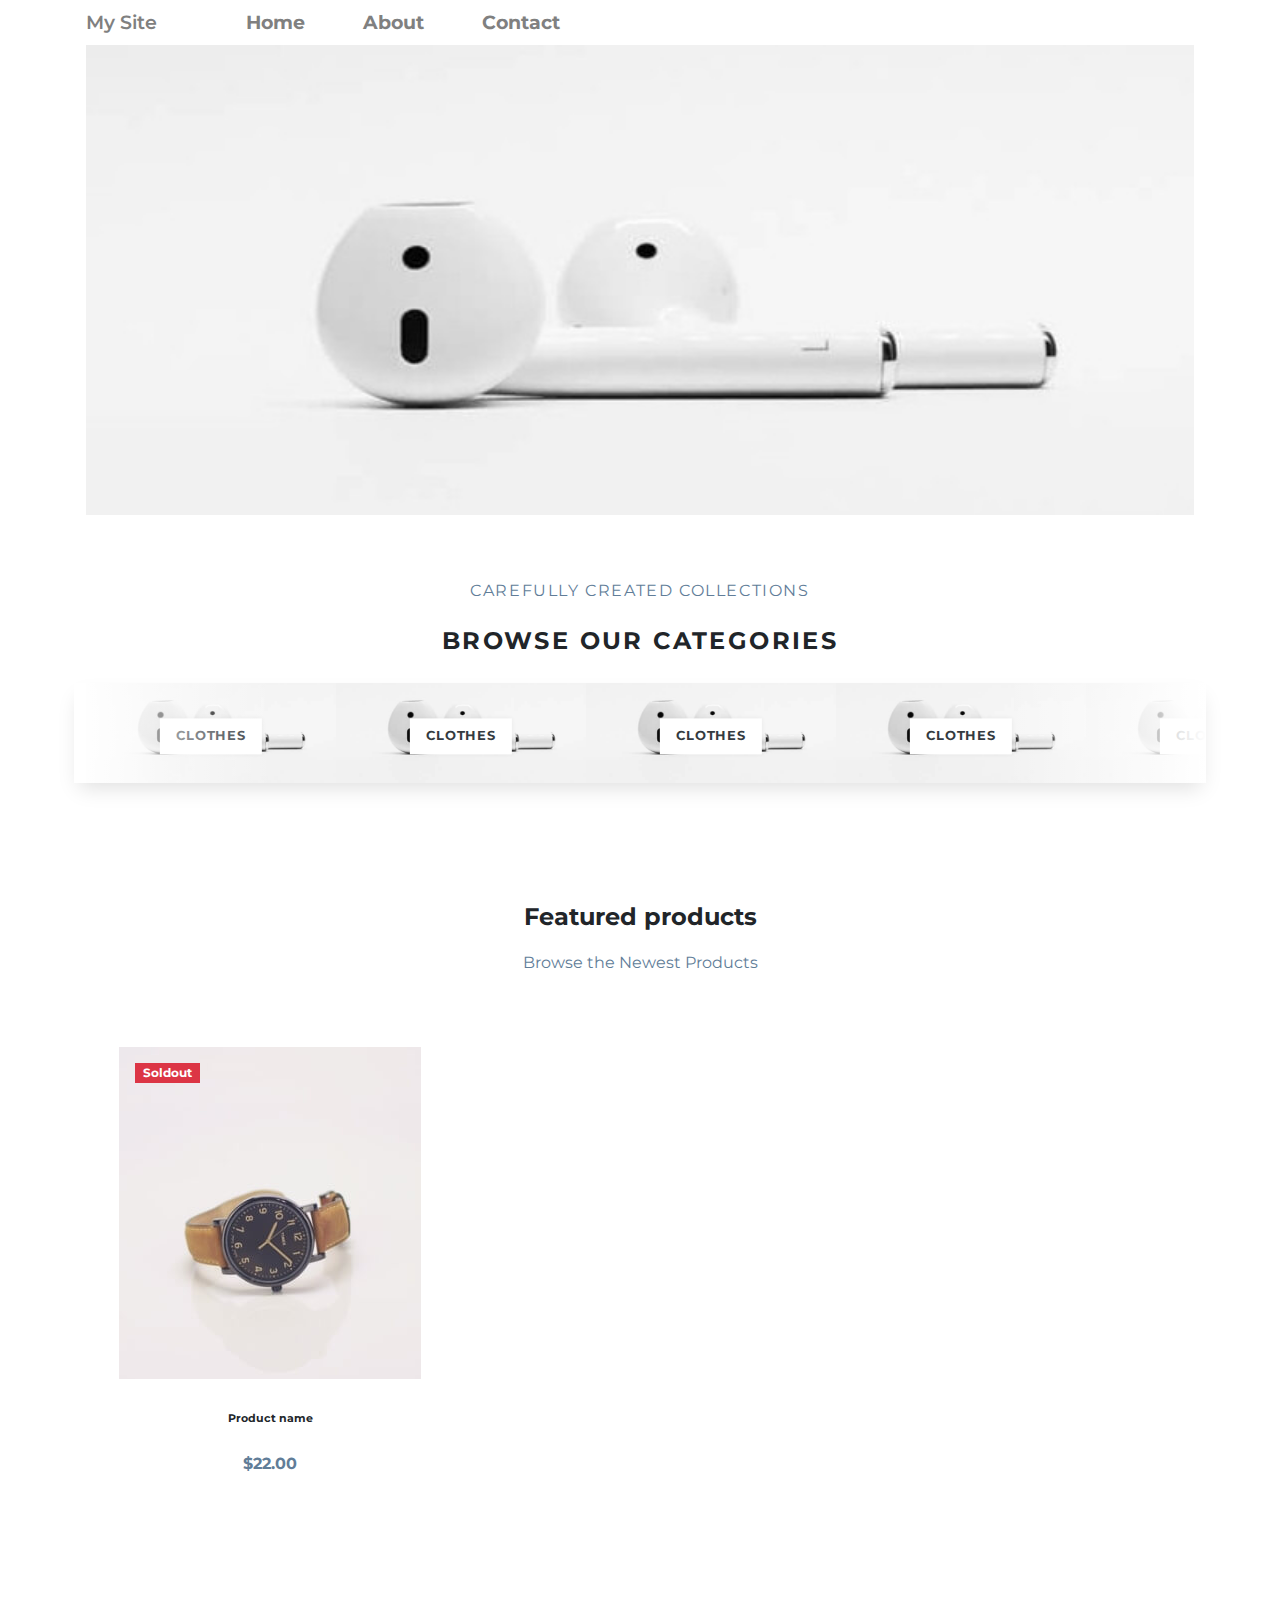
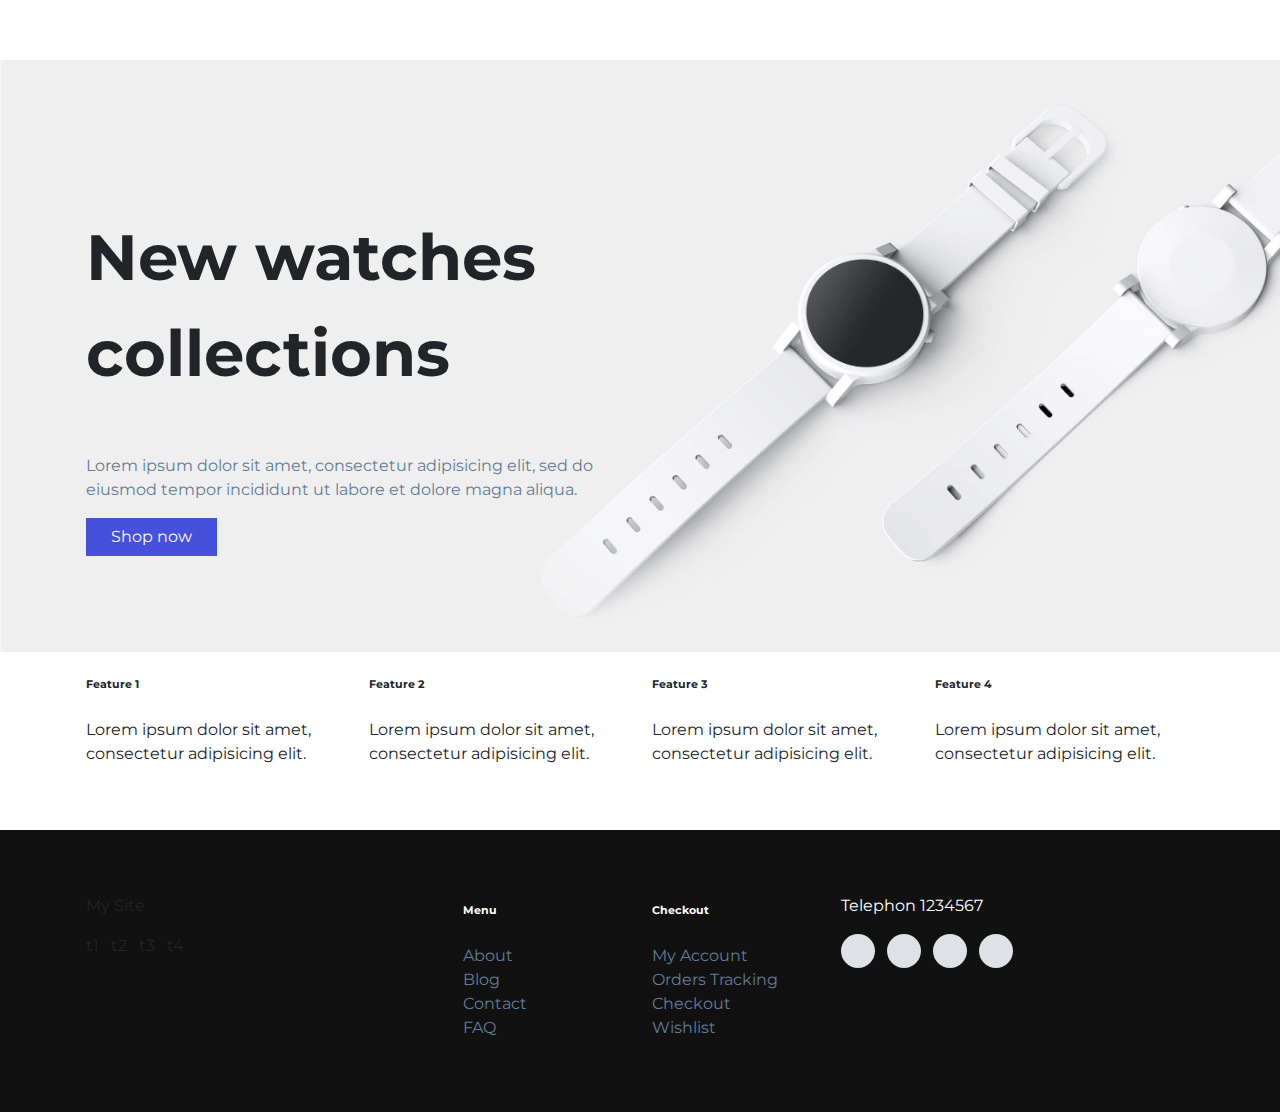
==== index.html @ 3959beb6 "create repo" ====
<!DOCTYPE html>

<html>
  <head>
    <meta charset="utf-8" />
    <meta http-equiv="X-UA-Compatible" content="IE=edge" />
    <title>Hello world</title>
    <meta name="description" content="Site description" />
    <meta name="viewport" content="width=device-width, initial-scale=1" />
    <link href="images/favicon.png" rel="shortcut icon" />

    <link rel="stylesheet" href="css/styles.css" />
    
  </head>
  <body>
    <nav class="navbar py-2 bg-white">
      <dic class="container">
        <a class="navbar-brand">My Site</a>
        <div class="d-flex">

          <ol class="navbar-nav effect-brackets">
            <li class="nav-item"><a href="index.html" class="nav-link">Home</a></li>
            <li class="nav-item"><a href="about.html" class="nav-link">About</a></li>
            <li class="nav-item"><a href="contact.html" class="nav-link">Contact</a></li>
          </ol>
          <ul class="navbar-nav mb-2 flex-row">
            <li class="nav-item"><a href="index.html" class="nav-link"><i class="fas fa-dolly-flatbed"></i></a></li>
            <li class="nav-item"><a href="about.html" class="nav-link"><i class="far fa-heart"></i></a></li>
            <li class="nav-item"><a href="contact.html" class="nav-link"><i class="fas fa-user"></i></a></li>

          </ul>
        </div>
      </dic>
      <!-- navbar  -->
    </nav>

    <div class="container">
      <!-- HERO SECTION-->
      <section class="hero pb-3 d-flex align-items-center">
        <article class="container slider">
            <div class="slides">
                <div class="overflow">
                    <div class="items">
                        <article class="slide">
                            <img src="images/slider/1.jpg">
                        
                        </article>
                        <article class="slide">
                            <img src="images/slider/2.jpg">
                            <div class="row px-4 px-lg-5">
                                <div class="slide2 col-lg-6">
                                    <p class="text-muted text-uppercase mb-2">New Inspiration 2020</p>
                                    <h2 class="text-uppercase mb-3">20% off on new season</h2>
                                    <a class="btn btn-primary rounded-1" href="shop.html">
                                        <span>Browse collections</span>
                                    </a>
                                </div>
                            </div>
                        </article>
                        <article class="slide"><img src="images/slider/3.jpg"></article>
                        <article class="slide">
                            <img src="images/slider/4.jpg">
                            <div class="row px-4 px-lg-5">
                                <div class="slide2 col-lg-6">
                                    <p class="text-muted text-uppercase mb-2">New Inspiration 2020</p>
                                    <h2 class="text-uppercase mb-3">20% off on new season</h2>
                                    <a class="btn btn-primary rounded-1" href="shop.html">
                                        <span>Browse collections</span>
                                    </a>
                                </div>
                            </div>
                        </article>
                        <article class="slide"><img src="images/slider/5.jpg"></article>
                        
                    </div>
                </div>
            </div>  
        </article>
      </section>
      <!-- ./HERO SECTION-->

    <section class="pt-5">
            <!-- Categories -->
            <header class="text-center">
                <p class="text-muted text-uppercase mb-1">Carefully created collections</p>
                <h2 class="h5 text-uppercase mb-4">Browse our categories</h2>
            </header>
        
            <div class="row">
                <!-- Carousel -->
                <div class="carousel">
                    <div class="carousel-track">
                        <div class="carousel-item">
                            <a class="category-item" href="shop.html">
                                <img src="images/product-1.jpg" alt="">
                                <strong class="category-item-title">Clothes</strong>
                            </a>
                        </div>
                        <div class="carousel-item">
                            <a class="category-item" href="shop.html">
                                <img src="images/product-1.jpg" alt="">
                                <strong class="category-item-title">Clothes</strong>
                            </a>
                        </div>
                        <div class="carousel-item">
                            <a class="category-item" href="shop.html">
                                <img src="images/product-1.jpg" alt="">
                                <strong class="category-item-title">Clothes</strong>
                            </a>
                        </div>
                        <div class="carousel-item">
                            <a class="category-item" href="shop.html">
                                <img src="images/product-1.jpg" alt="">
                                <strong class="category-item-title">Clothes</strong>
                            </a>
                        </div>
                        <div class="carousel-item">
                            <a class="category-item" href="shop.html">
                                <img src="images/product-1.jpg" alt="">
                                <strong class="category-item-title">Clothes</strong>
                            </a>
                        </div>
                        <div class="carousel-item">
                            <a class="category-item" href="shop.html">
                                <img src="images/product-1.jpg" alt="">
                                <strong class="category-item-title">Clothes</strong>
                            </a>
                        </div>
                        <div class="carousel-item">
                            <a class="category-item" href="shop.html">
                                <img src="images/product-1.jpg" alt="">
                                <strong class="category-item-title">Clothes</strong>
                            </a>
                        </div>
                        <div class="carousel-item">
                            <a class="category-item" href="shop.html">
                                <img src="images/product-1.jpg" alt="">
                                <strong class="category-item-title">Clothes</strong>
                            </a>
                        </div>
                    </div>
                </div>
            </div>
        </section>


    

    <section class="py-5">
      <!-- showcase  -->
      <div class="container py-5">
        <header class="mb-3">
          <!-- showcase header -->
          <header class="mb-3 text-center">
            <h2 class="mb-0">Featured products</h2>
            <p class="text-muted">Browse the Newest Products</p>
          </header>
        </header>

        <div class="container pt-5 row products-container" style="margin-left: 5px;">
          <!-- products container -->
          <div class="product-wrapper pb-5">
            <article class="product mb-4">
              <!-- product -->
              <span class="badge rounded-0 bg-danger">Soldout</span>
              <a href="detail.html">
                <img src="./images/product.jpg" class="img-fluid" alt="text description"/>
              </a>
              <div class="btn-block shadow d-inline-block">
                <a class="product-btn" href="#"><i class="fas fa-heart"></i></a>
                <a class="product-btn" href="#productView" data-bs-toggle="modal"><i class="fas fa-expand"></i></a>
                <a class="product-btn" href="cart.html"><i class="fas fa-dolly-flatbed"></i></a>
              </div>

              <h6 class="text-center"><a class="reset-anchor" href="detail.html">Product name</a></h6>
              <p class="text-center text-muted font-weight-bold">$22.00</p>
              
        
            </article>
          </div>
          
          <!-- /product -->
          <!-- product -->
        </div>
        <!-- /products container -->
    </div>
    </section>
    <!-- showcase  -->
</div>
    <!-- Divider section-->
  <section class="py-5 bg-center bg-cover" style="background: url(images/bg-1.jpg)">
    <div class="container py-5">
      <div class="row">
        <div class="col-lg-6">
          <h2 class="hero-heading">New watches collections</h2>
          <p class="text-muted">Lorem ipsum dolor sit amet, consectetur adipisicing elit, sed do eiusmod tempor
            incididunt ut labore et dolore magna aliqua.</p><a class="btn btn-primary" href="#"> <i
              class="fas fa-shopping-bag-mr-2"></i>Shop now</a>
        </div>
      </div>
    </div>
  </section>


    <section>
      <!-- info  -->
      <div class="container pb-5">
        <div class="row">

          <div class="col-lg-3 col-md-6">
            <div class="d-flex align-items-center p-4 w-100">
              <div class="">
                <h6>Feature 1</h6>
                <p>Lorem ipsum dolor sit amet, consectetur adipisicing elit.</p>
              </div>
            </div>
          </div>

          <div class="col-lg-3 col-md-6">
            <div class="d-flex align-items-center p-4 w-100">
              <div class="">
                <h6>Feature 2</h6>
                <p>Lorem ipsum dolor sit amet, consectetur adipisicing elit.</p>
              </div>
            </div>
          </div>
          <div class="col-lg-3 col-md-6">
            <div class="d-flex align-items-center p-4 w-100">
              <div class="">
                <h6>Feature 3</h6>
                <p>Lorem ipsum dolor sit amet, consectetur adipisicing elit.</p>
              </div>
            </div>
          </div>
          <div class="col-lg-3 col-md-6">
            <div class="d-flex align-items-center p-4 w-100">
              <div class="">
                <h6>Feature 4</h6>
                <p>Lorem ipsum dolor sit amet, consectetur adipisicing elit.</p>
              </div>
            </div>
          </div>


        </div>
      </div>
    </section>

    <footer class="bg-dark">
      <!-- footer  -->

      <div class="container py-5">
        <div class="row">
          <div class="col-md-4 col-sm-12 mb-3 mb-md-0">
            <p>My Site</p>
            <ul class="list-inline">
              <li class="list-inline-item">t1</li>
              <li class="list-inline-item">t2</li>
              <li class="list-inline-item">t3</li>
              <li class="list-inline-item">t4</li>
            </ul>
          </div>
          <div class="col-md-2 col-sm-12 mb-3 mb-md-0">
            <h6 class="text-white">Menu</h6>
            <ul class="list-unstyled text-muted mb-0">
              <li class="mb-2"> <a class="reset-anchor" href="#">About</a></li>
              <li class="mb-2"><a class="reset-anchor" href="#">Blog</a></li>
              <li class="mb-2"><a class="reset-anchor" href="#">Contact</a></li>
              <li class="mb-2"><a class="reset-anchor" href="#">FAQ</a></li>
            </ul>
          </div>
          <div class="col-md-2 col-sm-12 mb-3 mb-md-0">
            <h6 class="text-white">Checkout</h6>
            <ul class="list-unstyled text-muted mb-0">
              <li class="mb-2"> <a class="reset-anchor" href="#">My Account</a></li>
              <li class="mb-2"> <a class="reset-anchor" href="#">Orders Tracking</a></li>
              <li class="mb-2"> <a class="reset-anchor" href="#">Checkout</a></li>
              <li class="mb-2"> <a class="reset-anchor" href="#">Wishlist</a></li>
            </ul>
          </div>

          <div class="col-md-4 col-sm-12 mb-3 mb-md-0">

            <p class="lead mb-1 text-white">Telephon 1234567</p>
            <ul class="list-inline mb-0">
              <li class="list-inline-item"><a class="social-icon" href="#"><i class="fab fa-facebook-f"></i></a></li>
              <li class="list-inline-item"><a class="social-icon" href="#"><i class="fab fa-twitter"></i></a></li>
              <li class="list-inline-item"><a class="social-icon" href="#"><i class="fab fa-youtube"></i></a></li>
              <li class="list-inline-item"><a class="social-icon" href="#"><i class="fab fa-pinterest"></i></a></li>
            </ul>

          </div>


        </div>


      </div>

      
    </footer>

<link rel="stylesheet" href="https://cdnjs.cloudflare.com/ajax/libs/font-awesome/5.15.3/css/all.min.css" integrity="sha512-iBBXm8fW90+nuLcSKlbmrPcLa0OT92xO1BIsZ+ywDWZCvqsWgccV3gFoRBv0z+8dLJgyAHIhR35VZc2oM/gI1w==" crossorigin="anonymous" referrerpolicy="no-referrer" />
    <script src="" async defer></script>
  </body>
</html>
---- css/styles.css ----
@import url('https://fonts.googleapis.com/css2?family=Montserrat:ital,wght@0,400;0,700;0,900;1,700;1,900&display=swap');

/* @import url('https://cdnjs.cloudflare.com/ajax/libs/font-awesome/5.15.3/css/all.min.css') */

:root {
      /* Typography | Global */
    --bs-font-sans-serif: "Montserrat", sans-serif; 
    --font-size--small: calc((14/16) * 1rem); /* 14px */
    --font-size--default: calc((16/16) * 1rem); /* 16px */
    --font-size--large: calc((24/16) * 1rem); /* 24px */


    /* grey used for paragraphs */
    --grey-5: hsl(210, 22%, 49%);
    --grey-6: hsl(209, 23%, 60%);
    --grey-7: hsl(211, 27%, 70%);
    --grey-8: hsl(210, 31%, 80%);
    --grey-9: hsl(212, 33%, 89%);
    --grey-10: hsl(210, 36%, 96%);

    /* body font size */
    --text-base-size: 1em;
    --text-line-height:1.5;

    --link-color: indigo;
    --link-color-hover: hsl(360, 71%, 66%);

    --transition: all 0.3s linear;
    --spacing: 0.1rem;
    --radius: 0.25rem;
    
    --light-shadow: 0 5px 15px rgba(0, 0, 0, 0.1);
    --dark-shadow: 0 5px 15px rgba(0, 0, 0, 0.2);

    --gradient       : linear-gradient(180deg, rgba(255, 255, 255, 0.15), rgba(255, 255, 255, 0))

  
}

*,
*::before,
*::after{
    box-sizing: border-box;
}

body {
    margin                     : 0;
    font-family                : var(--bs-font-sans-serif);
    font-size                  : 1rem;
    font-weight                : 400;
    line-height                : 1.5;
    color                      : #212529;
    background-color           : #fff;
    -webkit-text-size-adjust   : 100%;
    -webkit-tap-highlight-color: rgba(0, 0, 0, 0);
    overflow-x: hidden;
}


@media (min-width: 576px) {
    body {
        font-size: calc(var(--text-base-size)*0.5em); 
        line-height: calc(var(--text-line-height)*0.5em); 
    }
}

@media (min-width: 768px) {
    body {
        font-size: calc(var(--text-base-size)*0.75em); 
        line-height: calc(var(--text-line-height)*0.75em); 
    }
}

@media (min-width: 992px) {
    body {
        font-size: var(--text-base-size); 
        line-height: var(--text-line-height); 
    }
}

h1{
    font-size: calc(1.375rem + 1.5vw);
}
 
@media (min-width: 1200px){
    h1{
        font-size: 2.5rem;
    }
}

.h6 {
    color:dimgray;
}

/* a tag */

a {
    color: var(--link-color);
    background-color: transparent;
    text-decoration: none;
    transition: var(--transition);
}

a:hover {
    color: var(--link-color-hover);
    text-decoration: underline;
}

.text-center {
    text-align: center !important
}


.reset-anchor {
    color          : inherit;
    transition     : all 0.3s;
    text-decoration: none !important
}

.reset-anchor:hover,
.reset-anchor:focus {
    text-decoration: none
}

.py-5 {
    padding-top   : 3rem !important;
    padding-bottom: 3rem !important
}

.mb-3{
    margin-bottom: 1.5em;
}
.mb-4{
    margin-bottom: 1.7em;
}

.pt-5,
.py-5 {
    padding-top: 3rem !important;
}

.mb-0{
    margin-bottom: 0;
}
.mt-0{
    margin-top: 0;
}


.mx-auto {
    margin-right: auto !important;
    margin-left : auto !important
}


.bg-warning{
    background: rgb(255, 235, 0);
}
.bg-light {
    background-color: #f8f9fa !important
}

.bg-dark {
    background-color: #111 !important
}



.img-fluid{
    height: auto;
    max-width: 100%;
}


.font-weight-bold{
    font-weight: 700;
}

.text-muted {
    color: var(--grey-5);
}

.text-uppercase {
    text-transform: uppercase;
    letter-spacing: 0.1em;
}


.container{
    width        : 100%;
    padding-right: var(--bs-gutter-x, 1rem);
    padding-left : var(--bs-gutter-x, 1rem);
    margin-right : auto;
    margin-left  : auto;
}

@media (min-width:576px){
    .container{
        max-width: 540px;
    }
}

@media (min-width:768px){
    .container{
        max-width: 720px;
    }
}

@media (min-width:992px){
    .container{
        max-width: 960px;
    }
}

@media (min-width:1200px){
    .container{
        max-width: 1140px;
    }
}

@media (min-width:1400px){
    .container{
        max-width: 1320px;
    }
}



.row{

    --bs-gutter-x: 1.5rem;
    --bs-gutter-y: 0;

    display: flex;
    flex-wrap: wrap;

    margin-top: calc(var(--bs-gutter-y) * -1);
    margin-right: calc(var(--bs-gutter-x) / -2);
    margin-left: calc(var(--bs-gutter-x) / -2);
}

.row>*{
    width: 100%;
    max-width: 100%;
    flex-shrink: 0;
    margin-top: var(--bs-gutter-y);
    padding-right: calc(var(--bs-gutter-x) / 2);
    padding-left: calc(var(--bs-gutter-x) / 2);
}

.col-1{
    width: calc(100% / 12);
}

.col-3{
    width: 25%;
    flex: 0 0 auto;
}

.col-12{
    width: 100%;
    flex: 0 0 auto;
}


@media (min-width:576px){
    .col-sm{
        flex: 1 0 0%;
    }

    .col-sm-auto{
        flex: 0 0 auto;
        width: auto;
    }

    .col-sm-1{
        flex: 0 0 auto;
        width: calc(100% / 12);
    }

    .col-sm-12{
        flex: 0 0 auto;
        width: 100%;
    }
}

@media (min-width:768px){
    .col-md{
        flex: 1 0 0%;
    }

    .col-md-auto{
        flex: 0 0 auto;
        width: auto;
    }

    .col-md-1{
        flex: 0 0 auto;
        width: calc(100% / 12);
    }

    .col-md-2{
        flex: 0 0 auto;
        width: calc(100% / 6);
    }
    .col-md-4{
        flex: 0 0 auto;
        width: calc(100% / 3);
    }
    .col-md-6{
        flex: 0 0 auto;
        width: 50%;
    }
}

@media (min-width:992px){
    .col-lg-3{
        flex: 0 0 auto;
        width: 25%;
    }
    .col-lg-6{
        flex: 0 0 auto;
        width: 50%;
    }
    .col-lg-10 {
        -ms-flex: 0 0 auto;
        flex    : 0 0 auto;
        width   : 83.33333%
    }

}

@media (min-width:1200px){
    .container{
        max-width: 1140px;
    }
}

@media (min-width:1400px){
    .container{
        max-width: 1320px;
    }
}

ol, ul{
    margin: 0;
    list-style: none;
}

.list-inline{
    padding-left: 0;
    list-style: none;
}


.list-inline-item{
    display: inline-block;
}

.list-inline-item:not(:last-child) {
    margin-right: .5rem
}
.list-unstyled{
    padding-left: 0;
    list-style: none;
}

.py-2 {

}
.bg-white{

}

.d-flex{
    display: flex;
    flex-basis: 100%;
    flex-grow: 1;
    align-items: center;
    justify-content: space-between;
    
}

.bg-center {
    background-position: center;
}
.bg-cover{
    background-size: cover;
}


.flex-row{
    flex-direction: row !important;
}

/* Divider section */

.btn {
    display            : inline-block;
    font-weight        : 400;
    line-height        : 1.5;
    color              : #212529;
    text-align         : center;
    text-decoration    : none;
    vertical-align     : middle;
    cursor             : pointer;
    -webkit-user-select: none;
    -moz-user-select   : none;
    -ms-user-select    : none;
    user-select        : none;
    background-color   : transparent;
    border             : 1px solid transparent;
    padding            : .375rem 1.5rem;
    font-size          : 1rem;
    border-radius      : 0rem;
    transition         : color 0.15s ease-in-out, background-color 0.15s ease-in-out, border-color 0.15s ease-in-out, box-shadow 0.15s ease-in-out
}


.btn:hover {
    color: #212529
}


.btn:focus {
    outline   : 0;
    box-shadow: 0 0 0 .2rem rgba(70, 80, 221, 0.25)
}



.bg-center {
    background-position: center center !important
}

.bg-cover {
    background-size: cover !important
}
.ms-auto {
    margin-left: auto !important
}

.bg-gradient {
    background-image: var(--gradient) !important
}


@media (min-width: 992px) {
    .hero-heading {
        font-size: 4rem
    }
}

.btn-primary {
    color           : #fff;
    background-color: #4650dd;
    border-color    : #4650dd
}

.btn-primary:hover {
    color           : #fff;
    background-color: #3c44bc;
    border-color    : #3840b1
}
.btn-primary:active,
.btn-primary.active{
    color           : #fff;
    background-color: #3840b1;
    border-color    : #353ca6
}
.btn-primary:active:focus,
.btn-primary.active:focus {
    box-shadow: 0 0 0 .2rem rgba(98, 106, 226, 0.5)
}


/* product */


.products-container {
    margin-left : auto;
    margin-right: auto;
    position    : relative;
    overflow    : hidden;
    list-style  : none;
    padding     : 0;
    z-index     : 1
}

.product-wrapper{
    position           : relative;
    width              : 100%;
    height             : 100%;
    z-index            : 1;
    display            : flex;
    transition-property: transform;
    box-sizing         : content-box;
}


.pb-5 {
    padding-bottom: 3rem !important
}

.product {
    position: relative !important;
}

.product img {
    transition: all 0.3s
}

.product:hover img {
    opacity: 0.6
}

.mb-4 {
    margin-bottom: 1.5rem !important
}

.product .badge {
    position: absolute;
    top     : 1rem;
    left    : 1rem;
    z-index : 999
}

.badge {
    display       : inline-block;
    padding       : .35em .65em;
    font-size     : .75em;
    font-weight   : 700;
    line-height   : 1;
    color         : #fff;
    text-align    : center;
    white-space   : nowrap;
    vertical-align: baseline;
    border-radius : .25rem
}

.badge:empty {
    display: none
}

.btn .badge {
    position: relative;
    top     : -1px
}

.rounded {
    border-radius: .25rem !important
}

.rounded-0 {
    border-radius: 0 !important
}

.rounded-1 {
    border-radius: .2rem !important
}

.rounded-2 {
    border-radius: .25rem !important
}

.rounded-3 {
    border-radius: .3rem !important
}

.rounded-circle {
    border-radius: 50% !important
}

.rounded-pill {
    border-radius: 50rem !important
}

.rounded-top {
    border-top-left-radius : .25rem !important;
    border-top-right-radius: .25rem !important
}

.rounded-end {
    border-top-right-radius   : .25rem !important;
    border-bottom-right-radius: .25rem !important
}

.rounded-bottom {
    border-bottom-right-radius: .25rem !important;
    border-bottom-left-radius : .25rem !important
}

.rounded-start {
    border-bottom-left-radius: .25rem !important;
    border-top-left-radius   : .25rem !important
}

.bg-danger {
    background-color: #dc3545 !important
}


/* TODO */

.product:hover .btn-block {
    -webkit-transform: none;
    transform        : none;
    opacity          : 1
}

.product .btn-block {
    position         : absolute;
    top              : 1rem;
    right            : 1rem;
    -webkit-transform: translateX(0.5rem);
    transform        : translateX(0.5rem);
    opacity          : 0;
    transition       : all 0.3s
}

.shadow {
    box-shadow: 0 0.5rem 1rem rgba(0, 0, 0, 0.15) !important
}

.d-inline-block {
    display: inline-block !important
}

.product-btn {
    width          : 50px;
    height         : 50px;
    display        : -ms-flexbox;
    display        : flex;
    -ms-flex-align : center;
    align-items    : center;
    -ms-flex-pack  : center;
    justify-content: center;
    text-transform : uppercase;
    font-size      : 0.85rem;
    font-weight    : 400;
    background     : #fff;
    text-decoration: none;
    color          : inherit;
    transition     : all 0.3s;
    z-index        : 99;
    opacity        : 0
}

.product-btn:hover {
    background: #4650dd;
    color     : #fff
}

.product:hover .product-btn {
    opacity          : 1;
    -webkit-transform: none;
    transform        : none
}





/* effect-brackets: Brackets */

.effect-brackets a::before,
.effect-brackets a::after {
    display: inline-block;
    opacity: 0;
    transition: transform 0.3s, opacity 0.2s;
}

.effect-brackets a::before {
    margin-right: 10px;
    content: '[';
    transform: translateX(20px);
}

.effect-brackets a::after {
    margin-left: 10px;
    content: ']';
    transform: translateX(-20px);
}

.effect-brackets a:hover::before,
.effect-brackets a:hover::after,
.effect-brackets a:focus::before,
.effect-brackets a:focus::after {
    opacity: 1;
    transform: translateX(0px);
}


.social-icon {
    width          : 34px;
    height         : 34px;
    border-radius  : 50%;
    display        : -ms-flexbox;
    display        : flex;
    -ms-flex-align : center;
    align-items    : center;
    -ms-flex-pack  : center;
    justify-content: center;
    background     : #dee2e6;
    color          : #212529;
    transition     : all 0.3s;
    font-size      : 0.75rem;
    text-decoration: none
}

.social-icon:hover,
.social-icon:focus {
    background: #4650dd;
    color     : #fff
}

.text-shadow {
    text-shadow: 0 1px 3px rgba(0, 0, 0, 0.2)
}

.text-underlined {
    position: relative;
    display : inline-block
}

.text-underlined::after {
    content   : '';
    position  : absolute;
    display   : block;
    width     : 100%;
    height    : 1px;
    background: #4650dd;
    bottom    : 2px;
    left      : 0
}

.text-white {
    color: #fff !important
}

.text-body {
    color: #212529 !important
}

nav {
    background: white;
    position: relative;
    font-size: 1.2rem;
    line-height: 1.5;
    padding: 1.5rem 2rem;
}

.navbar{
    display: flex;
    padding-bottom: .5rem;
    padding-top: .5rem;
}

.navbar>.container{
    display: flex;
    align-items: center;
    justify-content: space-between;
}

.navbar-nav{
    overflow: hidden;
    display: none;
    align-items: center;
    transition: var(--transition);
}
  
.navbar-nav a {
    background: white;
    color: grey;
    font-weight: bold;
    display: inline-block;
    width: 100%;
}

.navbar-nav-btn{
    transition: var(--transition); 
}

.nav-link{
    padding-left: .5rem;
    padding-right: .5rem;
    display: block;
    text-decoration: none;
    transition: var(--transition);
}

.nav-link:hover{
    transition: var(--transition);
}

.navbar-brand{
    color: grey;
    line-height: inherit;
    display: inline-block;
    margin-right: 1.5rem;
    white-space: nowrap;
    font-weight: 600;
}

.navbar-brand:hover,
.navbar-brand:focus {
    text-decoration: none;
}

.trigger {
    display: none;
}

.nav-toggle{
    margin-right: 1rem;
}

#hamburger:checked~.navbar-nav{
    position: absolute;
    width: 100%;
    left: 0;
    top: 60px;
    background-color: white;
    height: auto;
    z-index: 10;
    display: flex;
    flex-direction: column;
    flex-wrap: wrap;
    justify-content: center;
    align-content: center;
    transition: var(--transition);
}

@media screen and (min-width: 64em) {
    .navbar{
        margin: 0 auto;
        display: flex;
        align-items: center;
        justify-content: space-between;
        position: relative;
    }

    .navbar label{
        display: none;
    }
    
    .navbar-nav {
        display: flex;
        justify-content: space-between;
        align-items: center;
        position: relative;
    }
    .navbar-nav a {
        background: white;
        color: grey;
        display: inline-block;
        margin-right: 0.5rem;
        width: 100%;
        transition: var(--transition);
    }

    .navbar-nav a:hover {
        color: var(--link-color-hover);
    }

    .navbar-nav-btn{
        line-height: inherit;
        display: flex;
        align-items: center; 
        justify-content: flex-end;
    }

    .navbar-nav-btn li{
        display: inline-flex;
    }
    
    .navbar-nav-btn li a{
        background: transparent;
        font-weight: bold;
    }
    
    .navbar-nav-btn li a:hover{
        color: var(--link-color-hover);
    } 

}


.align-items-start {
    align-items: flex-start !important;
}

.align-items-end {
    align-items: flex-end !important;
}

.align-items-center {
    align-items: center !important;
}

.align-items-baseline {
    align-items: baseline !important;
}

.align-items-stretch {
    align-items: stretch !important;
}

.form-label {
    margin-bottom: .5rem
}
.form-control {
    display           : block;
    width             : 100%;
    padding           : .375rem .75rem;
    font-size         : 1rem;
    font-weight       : 400;
    line-height       : 1.5;
    color             : #212529;
    background-color  : #fff;
    background-clip   : padding-box;
    border            : 1px solid #ced4da;
    -webkit-appearance: none;
    -moz-appearance   : none;
    appearance        : none;
    border-radius     : 0rem;
    transition        : border-color 0.15s ease-in-out, box-shadow 0.15s ease-in-out
}

.form-control:focus {
    color           : #212529;
    background-color: #fff;
    border-color    : #a3a8ee;
    outline         : 0;
    box-shadow      : 0 0 0 .2rem rgba(70, 80, 221, 0.25)
}

.form-control::placeholder {
    color  : #ced4da;
    opacity: 1
}

.form-control:disabled,
.form-control[readonly] {
    background-color: #e9ecef;
    opacity         : 1
}

.form-check {
    display      : block;
    min-height   : 1.5rem;
    padding-left : 1.5em;
    margin-bottom: .125rem
}

.form-check .form-check-input {
    float      : left;
    margin-left: -1.5em
}

.form-check-input {
    width                     : 1em;
    height                    : 1em;
    margin-top                : .25em;
    vertical-align            : top;
    background-color          : #fff;
    background-repeat         : no-repeat;
    background-position       : center;
    background-size           : contain;
    border                    : 1px solid rgba(0, 0, 0, 0.25);
    -webkit-appearance        : none;
    -moz-appearance           : none;
    appearance                : none;
    -webkit-print-color-adjust: exact;
    color-adjust              : exact
}

.form-check-input[type="checkbox"] {
    border-radius: .25em
}


.form-check-input:active {
    -webkit-filter: brightness(90%);
    filter        : brightness(90%)
}

.form-check-input:focus {
    border-color: #a3a8ee;
    outline     : 0;
    box-shadow  : 0 0 0 .2rem rgba(70, 80, 221, 0.25)
}

.form-check-input:checked {
    background-color: #4650dd;
    border-color    : #4650dd
}

.form-check-input:checked[type="checkbox"] {
    background-image: url("data:image/svg+xml,%3csvg xmlns='http://www.w3.org/2000/svg' viewBox='0 0 20 20'%3e%3cpath fill='none' stroke='%23fff' stroke-linecap='round' stroke-linejoin='round' stroke-width='3' d='M6 10l3 3l6-6'/%3e%3c/svg%3e")
}


.form-check-input[type="checkbox"]:indeterminate {
    background-color: #4650dd;
    border-color    : #4650dd;
    background-image: url("data:image/svg+xml,%3csvg xmlns='http://www.w3.org/2000/svg' viewBox='0 0 20 20'%3e%3cpath fill='none' stroke='%23fff' stroke-linecap='round' stroke-linejoin='round' stroke-width='3' d='M6 10h8'/%3e%3c/svg%3e")
}


.table-responsive {
    overflow-x                : hidden;
}

.table {
    --bs-table-bg           : rgba(0, 0, 0, 0);
    --bs-table-striped-color: #212529;
    --bs-table-striped-bg   : rgba(0, 0, 0, 0.05);
    --bs-table-active-color : #212529;
    --bs-table-active-bg    : rgba(0, 0, 0, 0.1);
    --bs-table-hover-color  : #212529;
    --bs-table-hover-bg     : rgba(0, 0, 0, 0.075);
    width                   : 100%;
    margin-bottom           : 1rem;
    color                   : #212529;
    vertical-align          : top;
    border-color            : #dee2e6
}


.table>tbody {
    vertical-align: inherit
}

.table>thead {
    vertical-align: bottom
}

.table>:not(:last-child)>:last-child>* {
    border-bottom-color: currentColor
}

.border-light {
    border-color: #f8f9fa !important
}

.border-0 {
    border: 0 !important
}

.align-items-center {
    align-items   : center !important
}

.p-3 {
    padding: 1rem !important
}
.align-middle {
    vertical-align: middle !important
}
.quantity {
    display       : flex;
    align-items   : center;
    max-width     : 6rem;
    min-width     : 6rem;
    padding       : 0.5rem 0
}
.quantity button {
    border         : none;
    width          : 2rem;
    min-width      : 2rem;
    height         : 2rem;
    display        : block;
    display        : flex;
    align-items    : center;
    justify-content: center;
    font-size      : 0.6rem
}

.quantity button:focus,
.quantity button:hover {
    border : none;
    outline: none
}

.quantity input {
    text-align: center
}

.btn-outline-primary {
    color       : #4650dd;
    border-color: #4650dd
}

.btn-outline-primary:hover {
    color           : #fff;
    background-color: #4650dd;
    border-color    : #4650dd
}
.text-start {
    text-align: left !important
}

.text-end {
    text-align: right !important
}
.text-md-end {
    text-align: right !important
}

small,
.small {
    font-size: .875em
}


/* Carousel */
/* carousel */

.carousel {
    background: white;
    box-shadow: 0 10px 20px -5px rgba(0, 0, 0, 0.125);
  
    position: relative;
    width: 100%;
    height: 100px;
    margin: auto;
    overflow: hidden;
}

.carousel .carousel-track {
    animation: scroll 40s linear infinite;
    display: flex;
    width: calc(250px * 8);
}
  
.carousel-item img {
    object-fit: cover;
    width: 250px;
    height: 100px;
}


/*  */

.carousel::before, .carousel::after {
    background: linear-gradient(to right, white 0%, rgba(255, 255, 255, 0) 100%);
    position: absolute;
    content: "";
    height: 100px;
    width: 200px;
    z-index: 2;
}

.carousel::after {
    right: 0;
    top: 0;
    transform: rotateZ(180deg);
}
.carousel::before {
    left: 0;
    top: 0;
}


/* category */
.category-item {
    display: block;
    position: relative;
}
  
.category-item img {
    transition: all 0.3s;
}
  
.category-item-title {
    display: inline-block;
    padding: 0.5rem 1rem;

    color: #343a40;
    background: #fff;
    font-size: 0.8rem;
    text-transform: uppercase;
    letter-spacing: 0.07em;

    position: absolute;
    top: 50%;
    left: 50%;

    transform: translate(-50%, -50%);
    box-shadow: 0 0 5px rgba(0, 0, 0, 0.07);
  
}
  
.category-item:hover img {
    opacity: 0.7;
}


@keyframes scroll {
    0% {
        transform: translateX(0);
    }
    100% {
         transform: translateX(calc(-250px * 4));
    }
}



/* hero */

.hero {
/*    min-height: 15em;
    max-height: 20em;*/
}
.hero p {
    padding-top: 2em;
    padding-bottom: 1em;
}
.hero h2 {
    padding-bottom: 2em;
}

/*сркывает все, что находится за пределами этого блока*/
.overflow{ 
    width: 100%;
    overflow: hidden;
}

/* slider */

.slider {
    position: relative;
    text-align: center;
    margin: 0 auto;
    padding: 0;
}


/*размер слайдера*/
.slides .slide {
    width: 20%;
    float: left;
    position: relative;
}

/* 
.slide{
    width: 100%;
} */

.slide2{
    position: absolute;
    top: 30%;
    left: 0;
}

/*устанавливает общий размер блока с изображениями*/
.slides .items{ 
    width: 500%;
    line-height: 0;
    margin: 0;
    position: relative;
}

.slide img{ /*размер изображений слайдера*/
    width: 100%;
    max-width: 100%;
}

@keyframes slider {
    0% { left: 0%; }
    10% { left: 0%; }
    20% { left: -100%; }
    30% { left: -200%; }
    40% { left: -300%; }
    50% { left: -400%; }
    60% { left: -300%; }
    70% { left: -200%; }
    80% { left: -100%; }
    95% { left: -100%; }
    100% { left: -0%; }
}
.slider .items{ 
    animation: 30s slider infinite; 
    animation-delay: 2s;
}

.slider .items:hover {
    animation-play-state: paused;
}
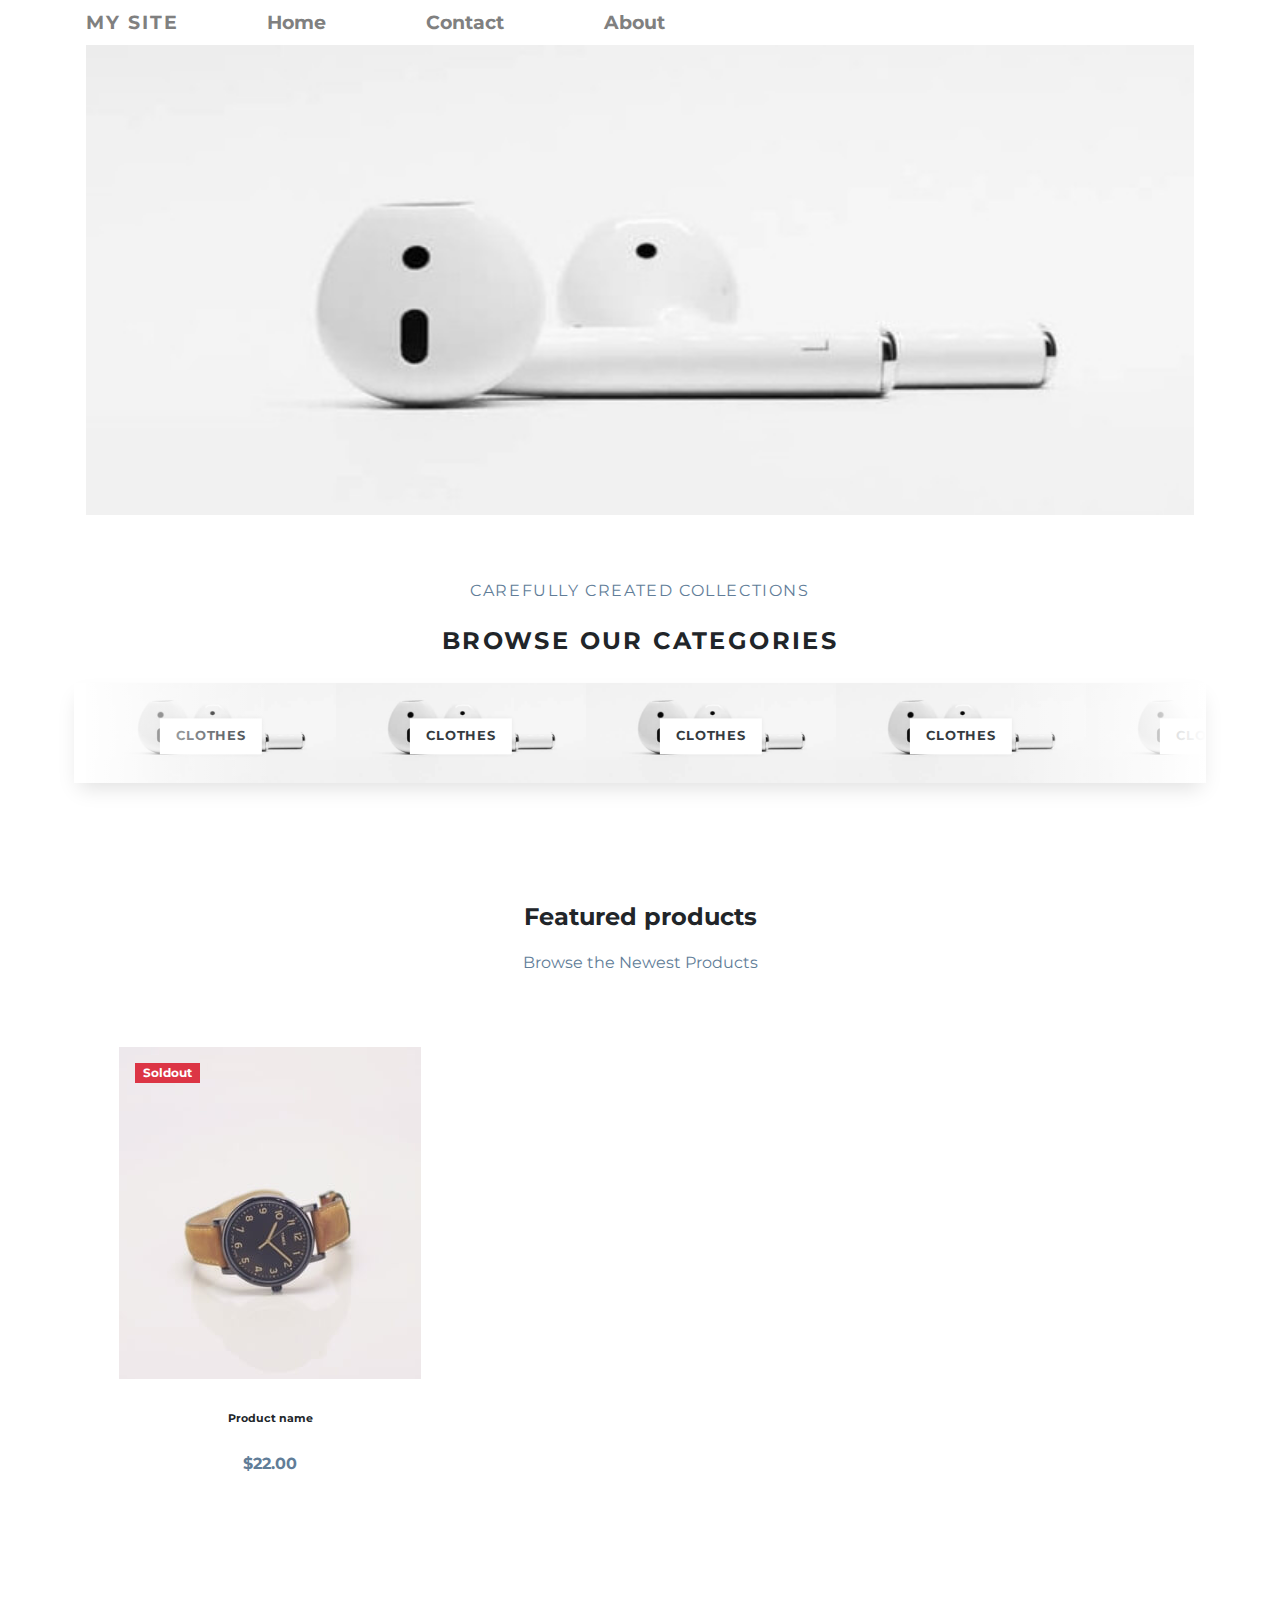
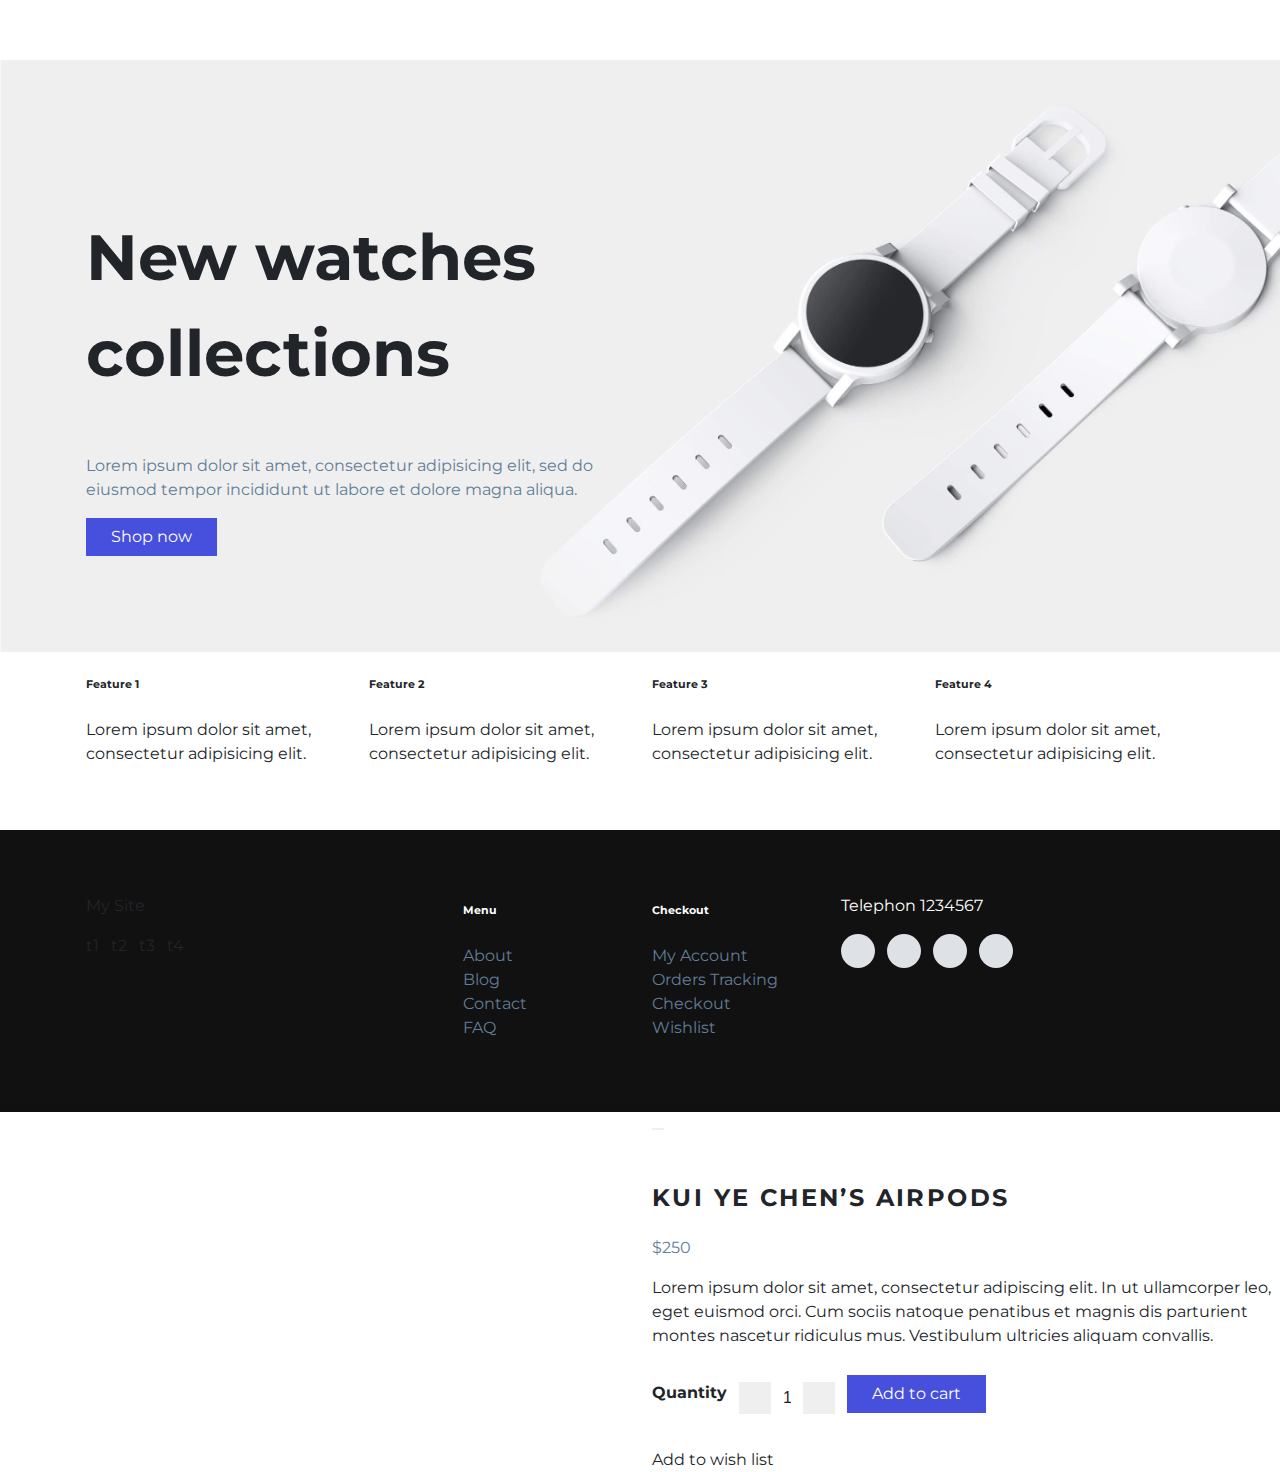
==== commit 0e0e2403: "added js" ====
--- a/index.html
+++ b/index.html
@@ -13,30 +13,43 @@
     
   </head>
   <body>
-    <nav class="navbar py-2 bg-white">
-      <dic class="container">
-        <a class="navbar-brand">My Site</a>
-        <div class="d-flex">
-
-          <ol class="navbar-nav effect-brackets">
+    <nav class="py-2 bg-white navbar">
+
+      <div class="container">
+
+        <input class="trigger" type="checkbox" id="hamburger">
+        <label for="hamburger">
+            <i class="nav-toggle fas fa-bars"></i>
+        </label>
+
+        <div class="navbar-header">
+            <a class="navbar-brand" href="index.html">
+                <span class="font-weight-bold text-uppercase text-dark">My Site</span>
+            </a>
+        </div>
+
+        <ul class="d-flex navbar-nav effect-brackets">
             <li class="nav-item"><a href="index.html" class="nav-link">Home</a></li>
+            <li class="nav-item"><a href="contact.html" class="nav-link">Contact</a></li>
             <li class="nav-item"><a href="about.html" class="nav-link">About</a></li>
-            <li class="nav-item"><a href="contact.html" class="nav-link">Contact</a></li>
-          </ol>
-          <ul class="navbar-nav mb-2 flex-row">
-            <li class="nav-item"><a href="index.html" class="nav-link"><i class="fas fa-dolly-flatbed"></i></a></li>
-            <li class="nav-item"><a href="about.html" class="nav-link"><i class="far fa-heart"></i></a></li>
+            
+        </ul>
+
+        <ul class="flex-row mb-2 d-flex navbar-nav-btn">
+            <li class="nav-item"><a href="index.html" class="nav-link position-relative"><i class="fas fa-dolly-flatbed"></i><span class="badge rounded-pill bg-primary">2</span></a></li>
+            <li class="nav-item"><a href="about.html" class="nav-link position-relative"><i class="far fa-heart"></i><span class="badge rounded-pill bg-primary">2</span></a></li>
             <li class="nav-item"><a href="contact.html" class="nav-link"><i class="fas fa-user"></i></a></li>
-
-          </ul>
-        </div>
-      </dic>
+        </ul>
+
+      </div>
+
       <!-- navbar  -->
+      
     </nav>
 
     <div class="container">
       <!-- HERO SECTION-->
-      <section class="hero pb-3 d-flex align-items-center">
+      <section class="pb-3 hero d-flex align-items-center">
         <article class="container slider">
             <div class="slides">
                 <div class="overflow">
@@ -47,10 +60,10 @@
                         </article>
                         <article class="slide">
                             <img src="images/slider/2.jpg">
-                            <div class="row px-4 px-lg-5">
+                            <div class="px-4 row px-lg-5">
                                 <div class="slide2 col-lg-6">
-                                    <p class="text-muted text-uppercase mb-2">New Inspiration 2020</p>
-                                    <h2 class="text-uppercase mb-3">20% off on new season</h2>
+                                    <p class="mb-2 text-muted text-uppercase">New Inspiration 2020</p>
+                                    <h2 class="mb-3 text-uppercase">20% off on new season</h2>
                                     <a class="btn btn-primary rounded-1" href="shop.html">
                                         <span>Browse collections</span>
                                     </a>
@@ -60,10 +73,10 @@
                         <article class="slide"><img src="images/slider/3.jpg"></article>
                         <article class="slide">
                             <img src="images/slider/4.jpg">
-                            <div class="row px-4 px-lg-5">
+                            <div class="px-4 row px-lg-5">
                                 <div class="slide2 col-lg-6">
-                                    <p class="text-muted text-uppercase mb-2">New Inspiration 2020</p>
-                                    <h2 class="text-uppercase mb-3">20% off on new season</h2>
+                                    <p class="mb-2 text-muted text-uppercase">New Inspiration 2020</p>
+                                    <h2 class="mb-3 text-uppercase">20% off on new season</h2>
                                     <a class="btn btn-primary rounded-1" href="shop.html">
                                         <span>Browse collections</span>
                                     </a>
@@ -82,8 +95,8 @@
     <section class="pt-5">
             <!-- Categories -->
             <header class="text-center">
-                <p class="text-muted text-uppercase mb-1">Carefully created collections</p>
-                <h2 class="h5 text-uppercase mb-4">Browse our categories</h2>
+                <p class="mb-1 text-muted text-uppercase">Carefully created collections</p>
+                <h2 class="mb-4 h5 text-uppercase">Browse our categories</h2>
             </header>
         
             <div class="row">
@@ -159,16 +172,16 @@
 
         <div class="container pt-5 row products-container" style="margin-left: 5px;">
           <!-- products container -->
-          <div class="product-wrapper pb-5">
-            <article class="product mb-4">
+          <div class="pb-5 product-wrapper">
+            <article class="mb-4 product">
               <!-- product -->
               <span class="badge rounded-0 bg-danger">Soldout</span>
               <a href="detail.html">
                 <img src="./images/product.jpg" class="img-fluid" alt="text description"/>
               </a>
-              <div class="btn-block shadow d-inline-block">
+              <div class="shadow btn-block d-inline-block">
                 <a class="product-btn" href="#"><i class="fas fa-heart"></i></a>
-                <a class="product-btn" href="#productView" data-bs-toggle="modal"><i class="fas fa-expand"></i></a>
+                <a class="product-btn detail" href="#"><i class="fas fa-expand"></i></a>
                 <a class="product-btn" href="cart.html"><i class="fas fa-dolly-flatbed"></i></a>
               </div>
 
@@ -183,6 +196,7 @@
           <!-- product -->
         </div>
         <!-- /products container -->
+
     </div>
     </section>
     <!-- showcase  -->
@@ -208,7 +222,7 @@
         <div class="row">
 
           <div class="col-lg-3 col-md-6">
-            <div class="d-flex align-items-center p-4 w-100">
+            <div class="p-4 d-flex align-items-center w-100">
               <div class="">
                 <h6>Feature 1</h6>
                 <p>Lorem ipsum dolor sit amet, consectetur adipisicing elit.</p>
@@ -217,7 +231,7 @@
           </div>
 
           <div class="col-lg-3 col-md-6">
-            <div class="d-flex align-items-center p-4 w-100">
+            <div class="p-4 d-flex align-items-center w-100">
               <div class="">
                 <h6>Feature 2</h6>
                 <p>Lorem ipsum dolor sit amet, consectetur adipisicing elit.</p>
@@ -225,7 +239,7 @@
             </div>
           </div>
           <div class="col-lg-3 col-md-6">
-            <div class="d-flex align-items-center p-4 w-100">
+            <div class="p-4 d-flex align-items-center w-100">
               <div class="">
                 <h6>Feature 3</h6>
                 <p>Lorem ipsum dolor sit amet, consectetur adipisicing elit.</p>
@@ -233,7 +247,7 @@
             </div>
           </div>
           <div class="col-lg-3 col-md-6">
-            <div class="d-flex align-items-center p-4 w-100">
+            <div class="p-4 d-flex align-items-center w-100">
               <div class="">
                 <h6>Feature 4</h6>
                 <p>Lorem ipsum dolor sit amet, consectetur adipisicing elit.</p>
@@ -251,7 +265,7 @@
 
       <div class="container py-5">
         <div class="row">
-          <div class="col-md-4 col-sm-12 mb-3 mb-md-0">
+          <div class="mb-3 col-md-4 col-sm-12 mb-md-0">
             <p>My Site</p>
             <ul class="list-inline">
               <li class="list-inline-item">t1</li>
@@ -260,18 +274,18 @@
               <li class="list-inline-item">t4</li>
             </ul>
           </div>
-          <div class="col-md-2 col-sm-12 mb-3 mb-md-0">
+          <div class="mb-3 col-md-2 col-sm-12 mb-md-0">
             <h6 class="text-white">Menu</h6>
-            <ul class="list-unstyled text-muted mb-0">
+            <ul class="mb-0 list-unstyled text-muted">
               <li class="mb-2"> <a class="reset-anchor" href="#">About</a></li>
               <li class="mb-2"><a class="reset-anchor" href="#">Blog</a></li>
               <li class="mb-2"><a class="reset-anchor" href="#">Contact</a></li>
               <li class="mb-2"><a class="reset-anchor" href="#">FAQ</a></li>
             </ul>
           </div>
-          <div class="col-md-2 col-sm-12 mb-3 mb-md-0">
+          <div class="mb-3 col-md-2 col-sm-12 mb-md-0">
             <h6 class="text-white">Checkout</h6>
-            <ul class="list-unstyled text-muted mb-0">
+            <ul class="mb-0 list-unstyled text-muted">
               <li class="mb-2"> <a class="reset-anchor" href="#">My Account</a></li>
               <li class="mb-2"> <a class="reset-anchor" href="#">Orders Tracking</a></li>
               <li class="mb-2"> <a class="reset-anchor" href="#">Checkout</a></li>
@@ -279,10 +293,10 @@
             </ul>
           </div>
 
-          <div class="col-md-4 col-sm-12 mb-3 mb-md-0">
-
-            <p class="lead mb-1 text-white">Telephon 1234567</p>
-            <ul class="list-inline mb-0">
+          <div class="mb-3 col-md-4 col-sm-12 mb-md-0">
+
+            <p class="mb-1 text-white lead">Telephon 1234567</p>
+            <ul class="mb-0 list-inline">
               <li class="list-inline-item"><a class="social-icon" href="#"><i class="fab fa-facebook-f"></i></a></li>
               <li class="list-inline-item"><a class="social-icon" href="#"><i class="fab fa-twitter"></i></a></li>
               <li class="list-inline-item"><a class="social-icon" href="#"><i class="fab fa-youtube"></i></a></li>
@@ -300,7 +314,68 @@
       
     </footer>
 
+
+<!--  Modal -->
+  <div class="modal fade" tabindex="-1" aria-hidden="true">
+    <div class="modal-dialog modal-xl modal-dialog-centered">
+      <div class="border-0 modal-content rounded-0">
+        <div class="p-0 overflow-hidden shadow modal-body">
+          <!-- row -->
+          <div class="row align-items-stretch">
+
+            <div class="col-lg-6 p-lg-0">
+              <div class="bg-center bg-cover product-view d-block h-100"
+                style="background: url(images/product.jpg)"></div>
+            </div>
+
+            <div class="col-lg-6">
+
+              <button class="p-4 border-0 close modal-close" type="button"><i class="fas fa-times"></i></button>
+
+              <div class="p-5 my-md-4">
+
+                <ul class="mb-2 list-inline">
+                  <li class="m-0 list-inline-item"><i class="fas fa-star small text-warning"></i></li>
+                  <li class="m-0 list-inline-item"><i class="fas fa-star small text-warning"></i></li>
+                  <li class="m-0 list-inline-item"><i class="fas fa-star small text-warning"></i></li>
+                  <li class="m-0 list-inline-item"><i class="fas fa-star small text-warning"></i></li>
+                  <li class="m-0 list-inline-item"><i class="fas fa-star small text-warning"></i></li>
+                </ul>
+
+                <h2 class="h5 text-uppercase">Kui Ye Chen’s AirPods</h2>
+                <p class="text-muted">$250</p>
+                <p class="mb-4 text-small">Lorem ipsum dolor sit amet, consectetur adipiscing elit. In ut ullamcorper leo, eget euismod orci. Cum sociis natoque penatibus et magnis dis parturient montes nascetur ridiculus mus. Vestibulum ultricies aliquam convallis.</p>
+
+                <ul class="mb-4 list-inline">
+                  <li class="list-inline-item me-3"><strong>Quantity</strong></li>
+                  <li class="list-inline-item">
+                    <div class="p-1 border d-flex align-items-center justify-content-between">
+                      <div class="py-0 quantity">
+                        <button class="p-0 dec-btn" onclick="decrease(this)"><i class="fas fa-caret-left"></i></button>
+                        <input class="p-0 border-0 form-control shadow-0 quantity-result" type="text" value="1">
+                        <button class="p-0 inc-btn" onclick="increase(this)"><i class="fas fa-caret-right"></i></button>
+                      </div>
+                    </div>
+                  </li>
+                  <li class="list-inline-item"><a class="btn btn-primary" href="cart.html">
+                      Add to cart</a></li>
+                </ul>
+                <a class="p-0 reset-anchor" href="#">
+                  <i class="far fa-heart me-2"></i>Add to wish list
+                </a>
+              </div>
+            </div>
+          </div>
+        </div>
+      </div>
+    </div>
+  </div>
+
+
 <link rel="stylesheet" href="https://cdnjs.cloudflare.com/ajax/libs/font-awesome/5.15.3/css/all.min.css" integrity="sha512-iBBXm8fW90+nuLcSKlbmrPcLa0OT92xO1BIsZ+ywDWZCvqsWgccV3gFoRBv0z+8dLJgyAHIhR35VZc2oM/gI1w==" crossorigin="anonymous" referrerpolicy="no-referrer" />
-    <script src="" async defer></script>
+<script src="js/app.js"></script>
+
+
+
   </body>
 </html>
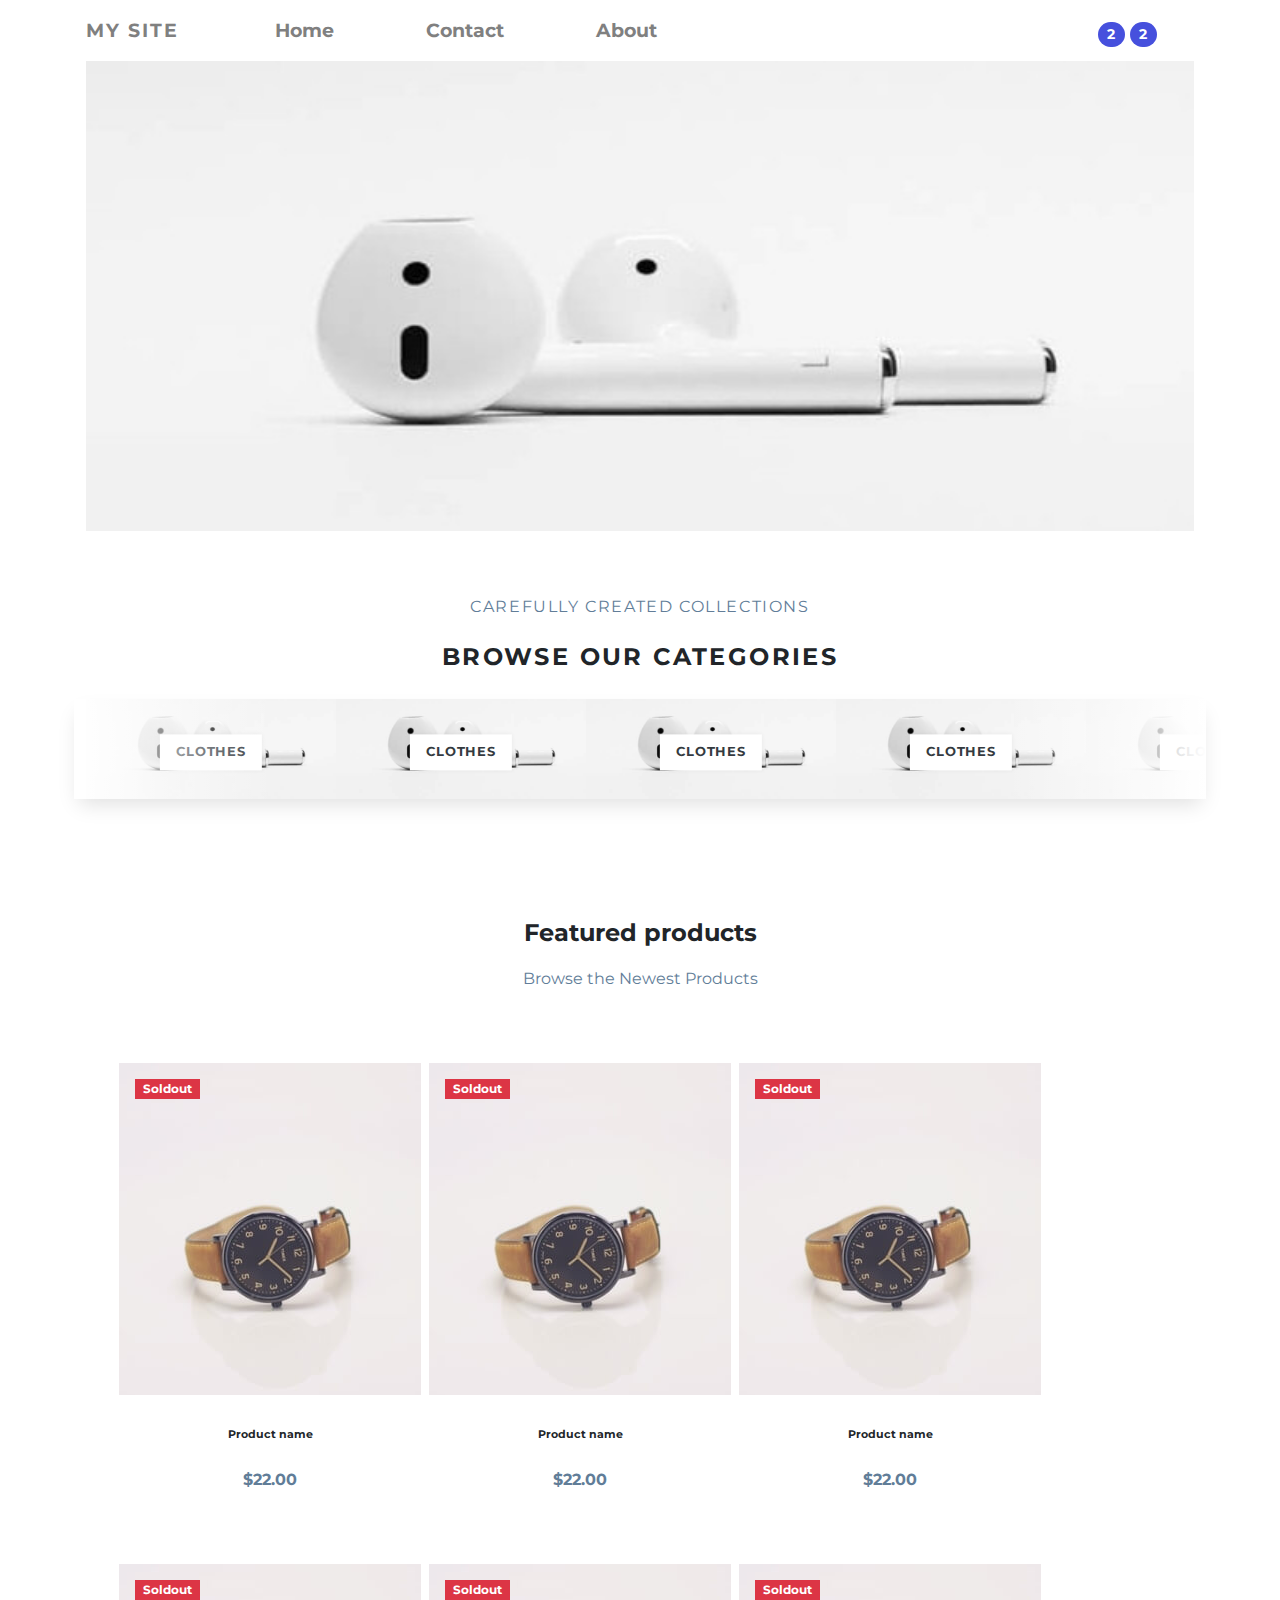
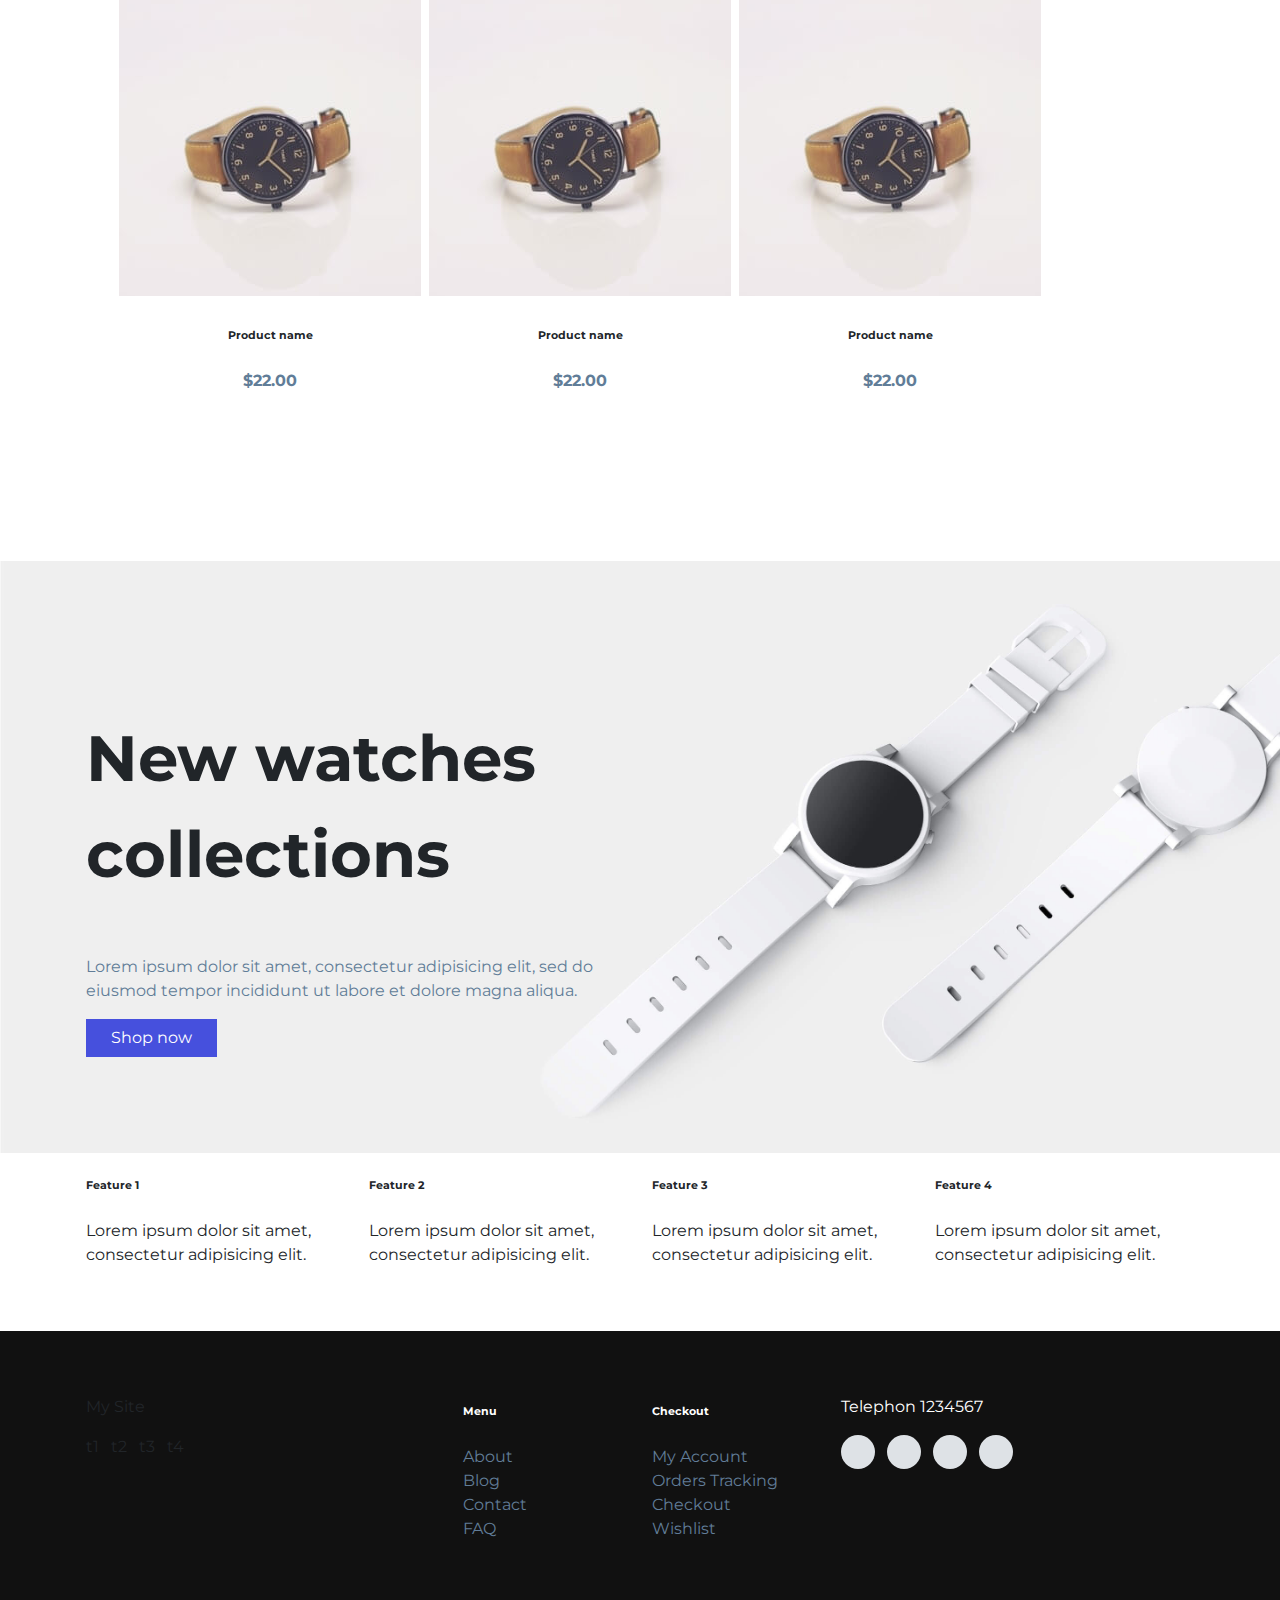
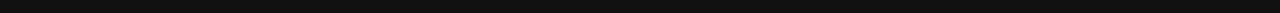
==== commit 9fe66bc8: "added js" ====
--- a/index.html
+++ b/index.html
@@ -1,164 +1,150 @@
 <!DOCTYPE html>
-
 <html>
-  <head>
-    <meta charset="utf-8" />
-    <meta http-equiv="X-UA-Compatible" content="IE=edge" />
-    <title>Hello world</title>
-    <meta name="description" content="Site description" />
-    <meta name="viewport" content="width=device-width, initial-scale=1" />
-    <link href="images/favicon.png" rel="shortcut icon" />
-
-    <link rel="stylesheet" href="css/styles.css" />
-    
-  </head>
-  <body>
-    <nav class="py-2 bg-white navbar">
-
-      <div class="container">
-
-        <input class="trigger" type="checkbox" id="hamburger">
-        <label for="hamburger">
-            <i class="nav-toggle fas fa-bars"></i>
-        </label>
-
-        <div class="navbar-header">
-            <a class="navbar-brand" href="index.html">
-                <span class="font-weight-bold text-uppercase text-dark">My Site</span>
-            </a>
-        </div>
-
-        <ul class="d-flex navbar-nav effect-brackets">
-            <li class="nav-item"><a href="index.html" class="nav-link">Home</a></li>
-            <li class="nav-item"><a href="contact.html" class="nav-link">Contact</a></li>
-            <li class="nav-item"><a href="about.html" class="nav-link">About</a></li>
-            
-        </ul>
-
-        <ul class="flex-row mb-2 d-flex navbar-nav-btn">
-            <li class="nav-item"><a href="index.html" class="nav-link position-relative"><i class="fas fa-dolly-flatbed"></i><span class="badge rounded-pill bg-primary">2</span></a></li>
-            <li class="nav-item"><a href="about.html" class="nav-link position-relative"><i class="far fa-heart"></i><span class="badge rounded-pill bg-primary">2</span></a></li>
-            <li class="nav-item"><a href="contact.html" class="nav-link"><i class="fas fa-user"></i></a></li>
-        </ul>
-
-      </div>
-
-      <!-- navbar  -->
-      
-    </nav>
-
+<head>
+  <meta charset="utf-8" />
+  <meta http-equiv="X-UA-Compatible" content="IE=edge" />
+  <title>Hello world</title>
+  <meta name="description" content="Site description" />
+  <meta name="viewport" content="width=device-width, initial-scale=1" />
+  <link href="images/favicon.png" rel="shortcut icon" />
+  <link rel="stylesheet" href="css/styles.css" />
+</head>
+<body>
+  <nav class="py-2 bg-white navbar">
     <div class="container">
-      <!-- HERO SECTION-->
-      <section class="pb-3 hero d-flex align-items-center">
-        <article class="container slider">
-            <div class="slides">
-                <div class="overflow">
-                    <div class="items">
-                        <article class="slide">
-                            <img src="images/slider/1.jpg">
-                        
-                        </article>
-                        <article class="slide">
-                            <img src="images/slider/2.jpg">
-                            <div class="px-4 row px-lg-5">
-                                <div class="slide2 col-lg-6">
-                                    <p class="mb-2 text-muted text-uppercase">New Inspiration 2020</p>
-                                    <h2 class="mb-3 text-uppercase">20% off on new season</h2>
-                                    <a class="btn btn-primary rounded-1" href="shop.html">
-                                        <span>Browse collections</span>
-                                    </a>
-                                </div>
-                            </div>
-                        </article>
-                        <article class="slide"><img src="images/slider/3.jpg"></article>
-                        <article class="slide">
-                            <img src="images/slider/4.jpg">
-                            <div class="px-4 row px-lg-5">
-                                <div class="slide2 col-lg-6">
-                                    <p class="mb-2 text-muted text-uppercase">New Inspiration 2020</p>
-                                    <h2 class="mb-3 text-uppercase">20% off on new season</h2>
-                                    <a class="btn btn-primary rounded-1" href="shop.html">
-                                        <span>Browse collections</span>
-                                    </a>
-                                </div>
-                            </div>
-                        </article>
-                        <article class="slide"><img src="images/slider/5.jpg"></article>
-                        
-                    </div>
-                </div>
-            </div>  
-        </article>
-      </section>
-      <!-- ./HERO SECTION-->
+      <input class="trigger" type="checkbox" id="hamburger">
+      <label for="hamburger">
+        <i class="nav-toggle fas fa-bars"></i>
+      </label>
+      <div class="navbar-header">
+        <a class="navbar-brand" href="index.html">
+          <span class="font-weight-bold text-uppercase text-dark">My Site</span>
+        </a>
+      </div>
+      <ul class="d-flex navbar-nav effect-brackets">
+        <li class="nav-item"><a href="index.html" class="nav-link">Home</a></li>
+        <li class="nav-item"><a href="contact.html" class="nav-link">Contact</a></li>
+        <li class="nav-item"><a href="about.html" class="nav-link">About</a></li>
+      </ul>
+      <ul class="flex-row mb-2 d-flex navbar-nav-btn">
+        <li class="nav-item"><a href="index.html" class="nav-link position-relative"><i
+              class="fas fa-dolly-flatbed"></i><span class="badge rounded-pill bg-primary">2</span></a></li>
+        <li class="nav-item"><a href="about.html" class="nav-link position-relative"><i class="far fa-heart"></i><span
+              class="badge rounded-pill bg-primary">2</span></a></li>
+        <li class="nav-item"><a href="contact.html" class="nav-link"><i class="fas fa-user"></i></a></li>
+      </ul>
+    </div>
+    <!-- navbar  -->
+  </nav>
+
+  <div class="container">
+    <!-- HERO SECTION-->
+    <section class="pb-3 hero d-flex align-items-center">
+      <article class="container slider">
+        <div class="slides">
+          <div class="overflow">
+            <div class="items">
+              <article class="slide">
+                <img src="images/slider/1.jpg">
+
+              </article>
+              <article class="slide">
+                <img src="images/slider/2.jpg">
+                <div class="px-4 row px-lg-5">
+                  <div class="slide2 col-lg-6">
+                    <p class="mb-2 text-muted text-uppercase">New Inspiration 2020</p>
+                    <h2 class="mb-3 text-uppercase">20% off on new season</h2>
+                    <a class="btn btn-primary rounded-1" href="shop.html">
+                      <span>Browse collections</span>
+                    </a>
+                  </div>
+                </div>
+              </article>
+              <article class="slide"><img src="images/slider/3.jpg"></article>
+              <article class="slide">
+                <img src="images/slider/4.jpg">
+                <div class="px-4 row px-lg-5">
+                  <div class="slide2 col-lg-6">
+                    <p class="mb-2 text-muted text-uppercase">New Inspiration 2020</p>
+                    <h2 class="mb-3 text-uppercase">20% off on new season</h2>
+                    <a class="btn btn-primary rounded-1" href="shop.html">
+                      <span>Browse collections</span>
+                    </a>
+                  </div>
+                </div>
+              </article>
+              <article class="slide"><img src="images/slider/5.jpg"></article>
+
+            </div>
+          </div>
+        </div>
+      </article>
+    </section>
+    <!-- ./HERO SECTION-->
 
     <section class="pt-5">
-            <!-- Categories -->
-            <header class="text-center">
-                <p class="mb-1 text-muted text-uppercase">Carefully created collections</p>
-                <h2 class="mb-4 h5 text-uppercase">Browse our categories</h2>
-            </header>
-        
-            <div class="row">
-                <!-- Carousel -->
-                <div class="carousel">
-                    <div class="carousel-track">
-                        <div class="carousel-item">
-                            <a class="category-item" href="shop.html">
-                                <img src="images/product-1.jpg" alt="">
-                                <strong class="category-item-title">Clothes</strong>
-                            </a>
-                        </div>
-                        <div class="carousel-item">
-                            <a class="category-item" href="shop.html">
-                                <img src="images/product-1.jpg" alt="">
-                                <strong class="category-item-title">Clothes</strong>
-                            </a>
-                        </div>
-                        <div class="carousel-item">
-                            <a class="category-item" href="shop.html">
-                                <img src="images/product-1.jpg" alt="">
-                                <strong class="category-item-title">Clothes</strong>
-                            </a>
-                        </div>
-                        <div class="carousel-item">
-                            <a class="category-item" href="shop.html">
-                                <img src="images/product-1.jpg" alt="">
-                                <strong class="category-item-title">Clothes</strong>
-                            </a>
-                        </div>
-                        <div class="carousel-item">
-                            <a class="category-item" href="shop.html">
-                                <img src="images/product-1.jpg" alt="">
-                                <strong class="category-item-title">Clothes</strong>
-                            </a>
-                        </div>
-                        <div class="carousel-item">
-                            <a class="category-item" href="shop.html">
-                                <img src="images/product-1.jpg" alt="">
-                                <strong class="category-item-title">Clothes</strong>
-                            </a>
-                        </div>
-                        <div class="carousel-item">
-                            <a class="category-item" href="shop.html">
-                                <img src="images/product-1.jpg" alt="">
-                                <strong class="category-item-title">Clothes</strong>
-                            </a>
-                        </div>
-                        <div class="carousel-item">
-                            <a class="category-item" href="shop.html">
-                                <img src="images/product-1.jpg" alt="">
-                                <strong class="category-item-title">Clothes</strong>
-                            </a>
-                        </div>
-                    </div>
-                </div>
-            </div>
-        </section>
-
-
-    
-
+      <!-- Categories -->
+      <header class="text-center">
+        <p class="mb-1 text-muted text-uppercase">Carefully created collections</p>
+        <h2 class="mb-4 h5 text-uppercase">Browse our categories</h2>
+      </header>
+
+      <div class="row">
+        <!-- Carousel -->
+        <div class="carousel">
+          <div class="carousel-track">
+            <div class="carousel-item">
+              <a class="category-item" href="shop.html">
+                <img src="images/product-1.jpg" alt="">
+                <strong class="category-item-title">Clothes</strong>
+              </a>
+            </div>
+            <div class="carousel-item">
+              <a class="category-item" href="shop.html">
+                <img src="images/product-1.jpg" alt="">
+                <strong class="category-item-title">Clothes</strong>
+              </a>
+            </div>
+            <div class="carousel-item">
+              <a class="category-item" href="shop.html">
+                <img src="images/product-1.jpg" alt="">
+                <strong class="category-item-title">Clothes</strong>
+              </a>
+            </div>
+            <div class="carousel-item">
+              <a class="category-item" href="shop.html">
+                <img src="images/product-1.jpg" alt="">
+                <strong class="category-item-title">Clothes</strong>
+              </a>
+            </div>
+            <div class="carousel-item">
+              <a class="category-item" href="shop.html">
+                <img src="images/product-1.jpg" alt="">
+                <strong class="category-item-title">Clothes</strong>
+              </a>
+            </div>
+            <div class="carousel-item">
+              <a class="category-item" href="shop.html">
+                <img src="images/product-1.jpg" alt="">
+                <strong class="category-item-title">Clothes</strong>
+              </a>
+            </div>
+            <div class="carousel-item">
+              <a class="category-item" href="shop.html">
+                <img src="images/product-1.jpg" alt="">
+                <strong class="category-item-title">Clothes</strong>
+              </a>
+            </div>
+            <div class="carousel-item">
+              <a class="category-item" href="shop.html">
+                <img src="images/product-1.jpg" alt="">
+                <strong class="category-item-title">Clothes</strong>
+              </a>
+            </div>
+          </div>
+        </div>
+      </div>
+    </section>
     <section class="py-5">
       <!-- showcase  -->
       <div class="container py-5">
@@ -169,39 +155,125 @@
             <p class="text-muted">Browse the Newest Products</p>
           </header>
         </header>
-
         <div class="container pt-5 row products-container" style="margin-left: 5px;">
           <!-- products container -->
-          <div class="pb-5 product-wrapper">
-            <article class="mb-4 product">
-              <!-- product -->
-              <span class="badge rounded-0 bg-danger">Soldout</span>
-              <a href="detail.html">
-                <img src="./images/product.jpg" class="img-fluid" alt="text description"/>
-              </a>
-              <div class="shadow btn-block d-inline-block">
-                <a class="product-btn" href="#"><i class="fas fa-heart"></i></a>
-                <a class="product-btn detail" href="#"><i class="fas fa-expand"></i></a>
-                <a class="product-btn" href="cart.html"><i class="fas fa-dolly-flatbed"></i></a>
-              </div>
-
-              <h6 class="text-center"><a class="reset-anchor" href="detail.html">Product name</a></h6>
-              <p class="text-center text-muted font-weight-bold">$22.00</p>
-              
-        
-            </article>
-          </div>
-          
-          <!-- /product -->
-          <!-- product -->
+          <div class="products-wrapper">
+            <!-- product -->
+            <div class="pb-5 product-wrapper">
+              <article class="mb-4 product">
+                <!-- product -->
+                <span class="badge rounded-0 bg-danger">Soldout</span>
+                <a href="detail.html">
+                  <img src="./images/product.jpg" class="img-fluid" alt="text description" />
+                </a>
+                <div class="shadow btn-block d-inline-block">
+                  <span class="product-btn" href=""><i class="fas fa-heart"></i></span>
+                  <span class="product-btn detail"><i class="fas fa-expand"></i></span>
+                  <span class="product-btn"><i class="fas fa-dolly-flatbed"></i></span>
+                </div>
+                <h6 class="text-center"><a class="reset-anchor" href="detail.html">Product name</a></h6>
+                <p class="text-center text-muted font-weight-bold">$22.00</p>
+              </article>
+            </div>
+            <!-- /product -->
+            <!-- product -->
+            <div class="pb-5 product-wrapper">
+              <article class="mb-4 product">
+                <!-- product -->
+                <span class="badge rounded-0 bg-danger">Soldout</span>
+                <a href="detail.html">
+                  <img src="./images/product.jpg" class="img-fluid" alt="text description" />
+                </a>
+                <div class="shadow btn-block d-inline-block">
+                  <span class="product-btn" href=""><i class="fas fa-heart"></i></span>
+                  <span class="product-btn detail"><i class="fas fa-expand"></i></span>
+                  <span class="product-btn"><i class="fas fa-dolly-flatbed"></i></span>
+                </div>
+                <h6 class="text-center"><a class="reset-anchor" href="detail.html">Product name</a></h6>
+                <p class="text-center text-muted font-weight-bold">$22.00</p>
+              </article>
+            </div>
+            <!-- /product -->
+            <!-- product -->
+            <div class="pb-5 product-wrapper">
+              <article class="mb-4 product">
+                <!-- product -->
+                <span class="badge rounded-0 bg-danger">Soldout</span>
+                <a href="detail.html">
+                  <img src="./images/product.jpg" class="img-fluid" alt="text description" />
+                </a>
+                <div class="shadow btn-block d-inline-block">
+                  <span class="product-btn" href=""><i class="fas fa-heart"></i></span>
+                  <span class="product-btn detail"><i class="fas fa-expand"></i></span>
+                  <span class="product-btn"><i class="fas fa-dolly-flatbed"></i></span>
+                </div>
+                <h6 class="text-center"><a class="reset-anchor" href="detail.html">Product name</a></h6>
+                <p class="text-center text-muted font-weight-bold">$22.00</p>
+              </article>
+            </div>
+            <!-- /product -->
+            <!-- product -->
+            <div class="pb-5 product-wrapper">
+              <article class="mb-4 product">
+                <!-- product -->
+                <span class="badge rounded-0 bg-danger">Soldout</span>
+                <a href="detail.html">
+                  <img src="./images/product.jpg" class="img-fluid" alt="text description" />
+                </a>
+                <div class="shadow btn-block d-inline-block">
+                  <span class="product-btn" href=""><i class="fas fa-heart"></i></span>
+                  <span class="product-btn detail"><i class="fas fa-expand"></i></span>
+                  <span class="product-btn"><i class="fas fa-dolly-flatbed"></i></span>
+                </div>
+                <h6 class="text-center"><a class="reset-anchor" href="detail.html">Product name</a></h6>
+                <p class="text-center text-muted font-weight-bold">$22.00</p>
+              </article>
+            </div>
+            <!-- /product -->
+            <!-- product -->
+            <div class="pb-5 product-wrapper">
+              <article class="mb-4 product">
+                <!-- product -->
+                <span class="badge rounded-0 bg-danger">Soldout</span>
+                <a href="detail.html">
+                  <img src="./images/product.jpg" class="img-fluid" alt="text description" />
+                </a>
+                <div class="shadow btn-block d-inline-block">
+                  <span class="product-btn" href=""><i class="fas fa-heart"></i></span>
+                  <span class="product-btn detail"><i class="fas fa-expand"></i></span>
+                  <span class="product-btn"><i class="fas fa-dolly-flatbed"></i></span>
+                </div>
+                <h6 class="text-center"><a class="reset-anchor" href="detail.html">Product name</a></h6>
+                <p class="text-center text-muted font-weight-bold">$22.00</p>
+              </article>
+            </div>
+            <!-- /product -->
+            <!-- product -->
+            <div class="pb-5 product-wrapper">
+              <article class="mb-4 product">
+                <!-- product -->
+                <span class="badge rounded-0 bg-danger">Soldout</span>
+                <a href="detail.html">
+                  <img src="./images/product.jpg" class="img-fluid" alt="text description" />
+                </a>
+                <div class="shadow btn-block d-inline-block">
+                  <span class="product-btn" href=""><i class="fas fa-heart"></i></span>
+                  <span class="product-btn detail"><i class="fas fa-expand"></i></span>
+                  <span class="product-btn"><i class="fas fa-dolly-flatbed"></i></span>
+                </div>
+                <h6 class="text-center"><a class="reset-anchor" href="detail.html">Product name</a></h6>
+                <p class="text-center text-muted font-weight-bold">$22.00</p>
+              </article>
+            </div>
+            <!-- /product -->
+          </div>
         </div>
         <!-- /products container -->
-
-    </div>
+      </div>
     </section>
     <!-- showcase  -->
-</div>
-    <!-- Divider section-->
+  </div>
+  <!-- Divider section-->
   <section class="py-5 bg-center bg-cover" style="background: url(images/bg-1.jpg)">
     <div class="container py-5">
       <div class="row">
@@ -215,108 +287,106 @@
     </div>
   </section>
 
-
-    <section>
-      <!-- info  -->
-      <div class="container pb-5">
-        <div class="row">
-
-          <div class="col-lg-3 col-md-6">
-            <div class="p-4 d-flex align-items-center w-100">
-              <div class="">
-                <h6>Feature 1</h6>
-                <p>Lorem ipsum dolor sit amet, consectetur adipisicing elit.</p>
-              </div>
-            </div>
-          </div>
-
-          <div class="col-lg-3 col-md-6">
-            <div class="p-4 d-flex align-items-center w-100">
-              <div class="">
-                <h6>Feature 2</h6>
-                <p>Lorem ipsum dolor sit amet, consectetur adipisicing elit.</p>
-              </div>
-            </div>
-          </div>
-          <div class="col-lg-3 col-md-6">
-            <div class="p-4 d-flex align-items-center w-100">
-              <div class="">
-                <h6>Feature 3</h6>
-                <p>Lorem ipsum dolor sit amet, consectetur adipisicing elit.</p>
-              </div>
-            </div>
-          </div>
-          <div class="col-lg-3 col-md-6">
-            <div class="p-4 d-flex align-items-center w-100">
-              <div class="">
-                <h6>Feature 4</h6>
-                <p>Lorem ipsum dolor sit amet, consectetur adipisicing elit.</p>
-              </div>
-            </div>
-          </div>
-
-
-        </div>
-      </div>
-    </section>
-
-    <footer class="bg-dark">
-      <!-- footer  -->
-
-      <div class="container py-5">
-        <div class="row">
-          <div class="mb-3 col-md-4 col-sm-12 mb-md-0">
-            <p>My Site</p>
-            <ul class="list-inline">
-              <li class="list-inline-item">t1</li>
-              <li class="list-inline-item">t2</li>
-              <li class="list-inline-item">t3</li>
-              <li class="list-inline-item">t4</li>
-            </ul>
-          </div>
-          <div class="mb-3 col-md-2 col-sm-12 mb-md-0">
-            <h6 class="text-white">Menu</h6>
-            <ul class="mb-0 list-unstyled text-muted">
-              <li class="mb-2"> <a class="reset-anchor" href="#">About</a></li>
-              <li class="mb-2"><a class="reset-anchor" href="#">Blog</a></li>
-              <li class="mb-2"><a class="reset-anchor" href="#">Contact</a></li>
-              <li class="mb-2"><a class="reset-anchor" href="#">FAQ</a></li>
-            </ul>
-          </div>
-          <div class="mb-3 col-md-2 col-sm-12 mb-md-0">
-            <h6 class="text-white">Checkout</h6>
-            <ul class="mb-0 list-unstyled text-muted">
-              <li class="mb-2"> <a class="reset-anchor" href="#">My Account</a></li>
-              <li class="mb-2"> <a class="reset-anchor" href="#">Orders Tracking</a></li>
-              <li class="mb-2"> <a class="reset-anchor" href="#">Checkout</a></li>
-              <li class="mb-2"> <a class="reset-anchor" href="#">Wishlist</a></li>
-            </ul>
-          </div>
-
-          <div class="mb-3 col-md-4 col-sm-12 mb-md-0">
-
-            <p class="mb-1 text-white lead">Telephon 1234567</p>
-            <ul class="mb-0 list-inline">
-              <li class="list-inline-item"><a class="social-icon" href="#"><i class="fab fa-facebook-f"></i></a></li>
-              <li class="list-inline-item"><a class="social-icon" href="#"><i class="fab fa-twitter"></i></a></li>
-              <li class="list-inline-item"><a class="social-icon" href="#"><i class="fab fa-youtube"></i></a></li>
-              <li class="list-inline-item"><a class="social-icon" href="#"><i class="fab fa-pinterest"></i></a></li>
-            </ul>
-
-          </div>
-
-
-        </div>
-
-
-      </div>
-
-      
-    </footer>
-
-
-<!--  Modal -->
-  <div class="modal fade" tabindex="-1" aria-hidden="true">
+  <section>
+    <!-- info  -->
+    <div class="container pb-5">
+      <div class="row">
+
+        <div class="col-lg-3 col-md-6">
+          <div class="p-4 d-flex align-items-center w-100">
+            <div class="">
+              <h6>Feature 1</h6>
+              <p>Lorem ipsum dolor sit amet, consectetur adipisicing elit.</p>
+            </div>
+          </div>
+        </div>
+
+        <div class="col-lg-3 col-md-6">
+          <div class="p-4 d-flex align-items-center w-100">
+            <div class="">
+              <h6>Feature 2</h6>
+              <p>Lorem ipsum dolor sit amet, consectetur adipisicing elit.</p>
+            </div>
+          </div>
+        </div>
+        <div class="col-lg-3 col-md-6">
+          <div class="p-4 d-flex align-items-center w-100">
+            <div class="">
+              <h6>Feature 3</h6>
+              <p>Lorem ipsum dolor sit amet, consectetur adipisicing elit.</p>
+            </div>
+          </div>
+        </div>
+        <div class="col-lg-3 col-md-6">
+          <div class="p-4 d-flex align-items-center w-100">
+            <div class="">
+              <h6>Feature 4</h6>
+              <p>Lorem ipsum dolor sit amet, consectetur adipisicing elit.</p>
+            </div>
+          </div>
+        </div>
+
+
+      </div>
+    </div>
+  </section>
+
+  <footer class="bg-dark">
+    <!-- footer  -->
+
+    <div class="container py-5">
+      <div class="row">
+        <div class="mb-3 col-md-4 col-sm-12 mb-md-0">
+          <p>My Site</p>
+          <ul class="list-inline">
+            <li class="list-inline-item">t1</li>
+            <li class="list-inline-item">t2</li>
+            <li class="list-inline-item">t3</li>
+            <li class="list-inline-item">t4</li>
+          </ul>
+        </div>
+        <div class="mb-3 col-md-2 col-sm-12 mb-md-0">
+          <h6 class="text-white">Menu</h6>
+          <ul class="mb-0 list-unstyled text-muted">
+            <li class="mb-2"> <a class="reset-anchor" href="#">About</a></li>
+            <li class="mb-2"><a class="reset-anchor" href="#">Blog</a></li>
+            <li class="mb-2"><a class="reset-anchor" href="#">Contact</a></li>
+            <li class="mb-2"><a class="reset-anchor" href="#">FAQ</a></li>
+          </ul>
+        </div>
+        <div class="mb-3 col-md-2 col-sm-12 mb-md-0">
+          <h6 class="text-white">Checkout</h6>
+          <ul class="mb-0 list-unstyled text-muted">
+            <li class="mb-2"> <a class="reset-anchor" href="#">My Account</a></li>
+            <li class="mb-2"> <a class="reset-anchor" href="#">Orders Tracking</a></li>
+            <li class="mb-2"> <a class="reset-anchor" href="#">Checkout</a></li>
+            <li class="mb-2"> <a class="reset-anchor" href="#">Wishlist</a></li>
+          </ul>
+        </div>
+
+        <div class="mb-3 col-md-4 col-sm-12 mb-md-0">
+
+          <p class="mb-1 text-white lead">Telephon 1234567</p>
+          <ul class="mb-0 list-inline">
+            <li class="list-inline-item"><a class="social-icon" href="#"><i class="fab fa-facebook-f"></i></a></li>
+            <li class="list-inline-item"><a class="social-icon" href="#"><i class="fab fa-twitter"></i></a></li>
+            <li class="list-inline-item"><a class="social-icon" href="#"><i class="fab fa-youtube"></i></a></li>
+            <li class="list-inline-item"><a class="social-icon" href="#"><i class="fab fa-pinterest"></i></a></li>
+          </ul>
+
+        </div>
+
+
+      </div>
+
+
+    </div>
+
+
+  </footer>
+
+  <!--  Modal -->
+  <div class="modal fade" aria-hidden="true">
     <div class="modal-dialog modal-xl modal-dialog-centered">
       <div class="border-0 modal-content rounded-0">
         <div class="p-0 overflow-hidden shadow modal-body">
@@ -324,16 +394,13 @@
           <div class="row align-items-stretch">
 
             <div class="col-lg-6 p-lg-0">
-              <div class="bg-center bg-cover product-view d-block h-100"
-                style="background: url(images/product.jpg)"></div>
+              <div class="bg-center bg-cover product-view d-block h-100" style="background: url(images/product.jpg)">
+              </div>
             </div>
 
             <div class="col-lg-6">
-
               <button class="p-4 border-0 close modal-close" type="button"><i class="fas fa-times"></i></button>
-
               <div class="p-5 my-md-4">
-
                 <ul class="mb-2 list-inline">
                   <li class="m-0 list-inline-item"><i class="fas fa-star small text-warning"></i></li>
                   <li class="m-0 list-inline-item"><i class="fas fa-star small text-warning"></i></li>
@@ -344,7 +411,9 @@
 
                 <h2 class="h5 text-uppercase">Kui Ye Chen’s AirPods</h2>
                 <p class="text-muted">$250</p>
-                <p class="mb-4 text-small">Lorem ipsum dolor sit amet, consectetur adipiscing elit. In ut ullamcorper leo, eget euismod orci. Cum sociis natoque penatibus et magnis dis parturient montes nascetur ridiculus mus. Vestibulum ultricies aliquam convallis.</p>
+                <p class="mb-4 text-small">Lorem ipsum dolor sit amet, consectetur adipiscing elit. In ut ullamcorper
+                  leo, eget euismod orci. Cum sociis natoque penatibus et magnis dis parturient montes nascetur
+                  ridiculus mus. Vestibulum ultricies aliquam convallis.</p>
 
                 <ul class="mb-4 list-inline">
                   <li class="list-inline-item me-3"><strong>Quantity</strong></li>
@@ -371,11 +440,10 @@
     </div>
   </div>
 
-
-<link rel="stylesheet" href="https://cdnjs.cloudflare.com/ajax/libs/font-awesome/5.15.3/css/all.min.css" integrity="sha512-iBBXm8fW90+nuLcSKlbmrPcLa0OT92xO1BIsZ+ywDWZCvqsWgccV3gFoRBv0z+8dLJgyAHIhR35VZc2oM/gI1w==" crossorigin="anonymous" referrerpolicy="no-referrer" />
-<script src="js/app.js"></script>
-
-
-
-  </body>
-</html>
+  <link rel="stylesheet" href="https://cdnjs.cloudflare.com/ajax/libs/font-awesome/5.15.3/css/all.min.css"
+    integrity="sha512-iBBXm8fW90+nuLcSKlbmrPcLa0OT92xO1BIsZ+ywDWZCvqsWgccV3gFoRBv0z+8dLJgyAHIhR35VZc2oM/gI1w=="
+    crossorigin="anonymous" referrerpolicy="no-referrer" />
+  <script src="js/app.js"></script>
+
+</body>
+</html>--- a/css/styles.css
+++ b/css/styles.css
@@ -224,14 +224,10 @@
         max-width: 1320px;
     }
 }
-
-
-
 .row{
 
     --bs-gutter-x: 1.5rem;
     --bs-gutter-y: 0;
-
     display: flex;
     flex-wrap: wrap;
 
@@ -364,13 +360,6 @@
 .list-unstyled{
     padding-left: 0;
     list-style: none;
-}
-
-.py-2 {
-
-}
-.bg-white{
-
 }
 
 .d-flex{
@@ -477,7 +466,6 @@
 
 /* product */
 
-
 .products-container {
     margin-left : auto;
     margin-right: auto;
@@ -488,16 +476,24 @@
     z-index     : 1
 }
 
-.product-wrapper{
+.products-wrapper{
     position           : relative;
     width              : 100%;
     height             : 100%;
     z-index            : 1;
     display            : flex;
+    flex-direction: row;
+    flex-wrap: wrap;
     transition-property: transform;
     box-sizing         : content-box;
 }
 
+.product-wrapper {
+    flex-shrink        : 0;
+    position           : relative;
+    margin-right: 0.5rem;
+    transition-property: transform
+}
 
 .pb-5 {
     padding-bottom: 3rem !important
@@ -660,8 +656,6 @@
 
 
 
-
-
 /* effect-brackets: Brackets */
 
 .effect-brackets a::before,
@@ -748,11 +742,12 @@
     position: relative;
     font-size: 1.2rem;
     line-height: 1.5;
-    padding: 1.5rem 2rem;
+    padding: 0.5rem 2rem;
 }
 
 .navbar{
     display: flex;
+
     padding-bottom: .5rem;
     padding-top: .5rem;
 }
@@ -780,14 +775,20 @@
 
 .navbar-nav-btn{
     transition: var(--transition); 
-}
+    line-height: inherit;
+    display: flex;
+    align-items: center; 
+    justify-content: flex-end;
+ }
+
+/*************** nav-link ********************/
 
 .nav-link{
-    padding-left: .5rem;
-    padding-right: .5rem;
-    display: block;
+    display        : block;
+    padding        : .5rem 1rem;
     text-decoration: none;
-    transition: var(--transition);
+    transition     : color 0.15s ease-in-out, background-color 0.15s ease-in-out, border-color 0.15s ease-in-out
+
 }
 
 .nav-link:hover{
@@ -820,7 +821,7 @@
     position: absolute;
     width: 100%;
     left: 0;
-    top: 60px;
+    top: 40px;
     background-color: white;
     height: auto;
     z-index: 10;
@@ -1246,11 +1247,6 @@
     position: relative;
 }
 
-/* 
-.slide{
-    width: 100%;
-} */
-
 .slide2{
     position: absolute;
     top: 30%;
@@ -1292,3 +1288,192 @@
     animation-play-state: paused;
 }
 
+/*================= =====================*/
+
+.bg-primary {
+    background-color: #4650dd !important
+}
+
+.position-relative{
+    position: relative !important;
+}
+
+
+.navbar .badge {
+    position: absolute;
+    top     : 0;
+    left    : 0
+}
+
+
+
+/* modal  */
+
+.fade {
+    transition: opacity 0.15s linear
+}
+
+@media (prefers-reduced-motion: reduce) {
+    .fade {
+        transition: none
+    }
+}
+
+.fade:not(.show) {
+    opacity: 0
+}
+
+.modal {
+    position: fixed;
+    top     : 0;
+    left    : 0;
+    z-index : 1050;
+    display : none;
+    width   : 100%;
+    height  : 100%;
+    overflow: hidden;
+    outline : 0
+}
+
+.modal-dialog {
+    position      : relative;
+    width         : auto;
+    margin        : .5rem;
+    pointer-events: none
+}
+
+.modal.fade .modal-dialog {
+    transition       : -webkit-transform 0.3s ease-out;
+    transition       : transform 0.3s ease-out;
+    transition       : transform 0.3s ease-out, -webkit-transform 0.3s ease-out;
+    transform        : translate(0, -50px)
+}
+
+@media (prefers-reduced-motion: reduce) {
+    .modal.fade .modal-dialog {
+        transition: none
+    }
+}
+
+.modal.show .modal-dialog {
+    transform        : none
+}
+
+.modal-dialog-centered {
+    display       : flex;
+    align-items   : center;
+    min-height    : calc(100% - 1rem)
+}
+
+.modal-content {
+    position          : relative;
+    display           : flex;
+    flex-direction    : column;
+    width             : 100%;
+    pointer-events    : auto;
+    background-color  : #fff;
+    background-clip   : padding-box;
+    border            : 1px solid rgba(0, 0, 0, 0.2);
+    border-radius     : .3rem;
+    outline           : 0
+}
+
+.modal-body {
+    position: relative;
+    flex    : 1 1 auto;
+    padding : 1rem
+}
+
+@media (min-width: 576px) {
+    .modal-dialog {
+        max-width: 500px;
+        margin   : 1.75rem auto
+    }
+
+    .modal-dialog-centered {
+        min-height: calc(100% - 3.5rem)
+    }
+   
+}
+
+@media (min-width: 992px) {
+    .modal-xl {
+        max-width: 800px
+    }
+}
+
+@media (min-width: 1200px) {
+    .modal-xl {
+        max-width: 1140px
+    }
+}
+
+
+.w-100 {
+    width: 100% !important
+}
+
+.h-100 {
+    height: 100% !important
+}
+
+.modal-close {
+    position       : absolute;
+    top            : -1px;
+    right          : 0;
+    width          : 40px;
+    height         : 40px;
+    display        : flex;
+    align-items    : center;
+    justify-content: center;
+    background     : #4650dd !important;
+    color          : #fff;
+    padding        : 0;
+    opacity        : 1 !important;
+    transition     : all 0.3s
+}
+
+.modal-close:hover {
+    background: #303cd9 !important;
+    color     : #fff
+}
+
+.modal-product-img {
+    min-height: 20rem
+}
+
+
+.quantity {
+    display       : flex;
+    align-items   : center;
+    max-width     : 6rem;
+    min-width     : 6rem;
+    padding       : 0.5rem 0
+}
+
+.quantity-outer {
+    max-width: 15rem
+}
+
+.quantity button {
+    border         : none;
+    width          : 2rem;
+    min-width      : 2rem;
+    height         : 2rem;
+    display        : block;
+    display        : -ms-flexbox;
+    display        : flex;
+    align-items    : center;
+    justify-content: center;
+    font-size      : 0.6rem
+}
+
+.quantity button:focus,
+.quantity button:hover {
+    border : none;
+    outline: none
+}
+
+.text-warning {
+    color: #ffc107 !important
+}
